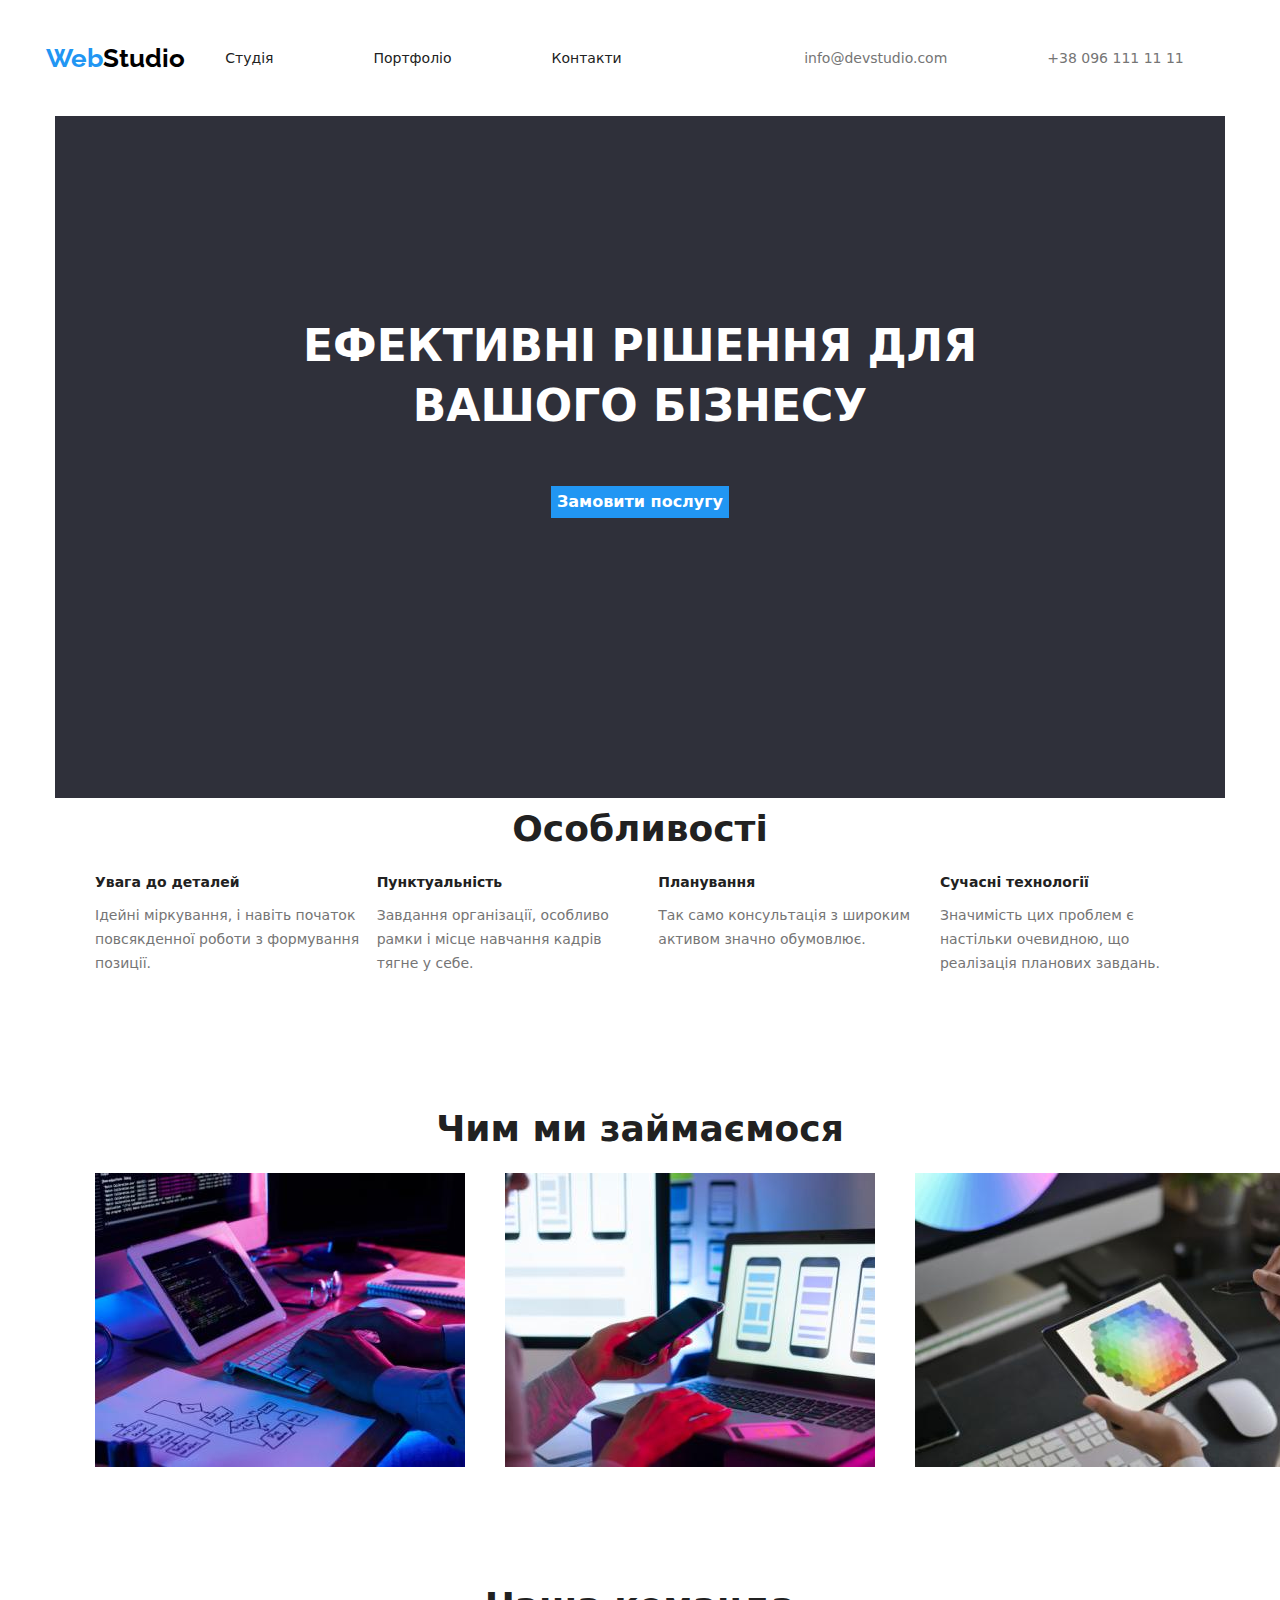
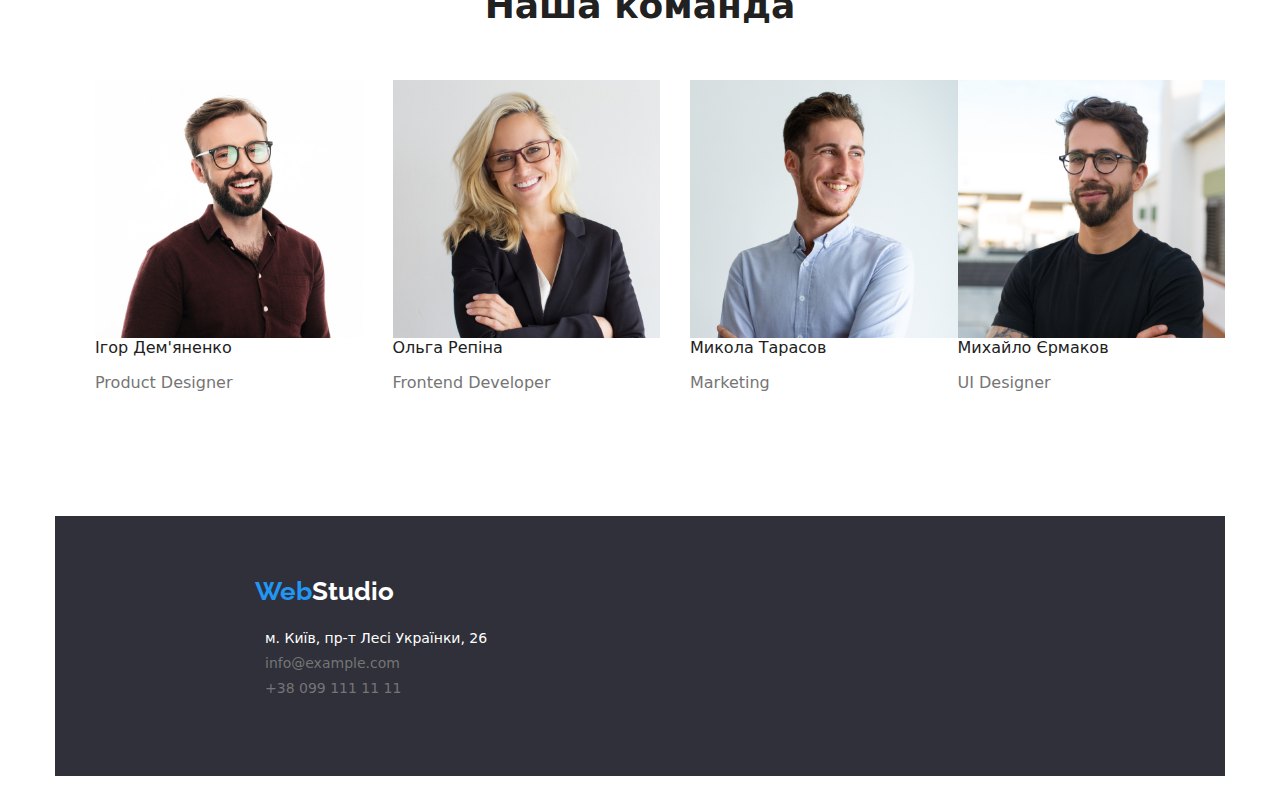
==== index.html @ e429e87c "update" ====
<!DOCTYPE html>
<html lang="en">

<head>
    <meta charset="UTF-8">
    <meta http-equiv="X-UA-Compatible" content="IE=edge">
    <meta name="viewport" content="width=device-width, initial-scale=1.0">
    <title>Web Studio</title>
    <link rel="preconnect" href="https://fonts.googleapis.com">
    <link rel="preconnect" href="https://fonts.gstatic.com" crossorigin>
    <link
        href="https://fonts.googleapis.com/css2?family=Montserrat:wght@400;700&family=Raleway:wght@700&family=Roboto:wght@400;500;700;900&display=swap"
        rel="stylesheet">
    <link rel="stylesheet" href="css/styles.css">
    <link rel="stylesheet" href="https://cdn.jsdelivr.net/npm/modern-normalize@1.1.0/modern-normalize.min.css">

</head>

<body>
    <!--Шапка-->

    <header>

        <div class="conteiner-menu">

        <nav class="conteiner-menu">
            <a href="./index.html" class="logo conteiner-menu"><span>Web</span>Studio</a>
            <ul class="conteiner-menu">
                <li class="conteiner-menu-list">
                    <a href="./index.html" class="nav">Студія</a>
                </li>
                <li class="conteiner-menu-list">
                    <a href="./portfolio.html" class="nav">Портфоліо</a>
                </li>
                <li class="conteiner-menu-list">
                    <a href="" class="nav">Контакти</a>
                </li>
            </ul>
        </nav>

        <ul class="conteiner-menu">
            <li class="contacts conteiner-menu-list">
                <a href="mailto:info@devstudio.com" class="nav-contact">info@devstudio.com</a>
            </li>
            <li class="contacts conteiner-menu-list">
                <a href="tel:+380961111111" class="nav-contact">+38 096 111 11 11</a>
            </li>
        </ul>
        </div>
    </header>


    <main>

        <!--Банер--> <div class="conteiner">
        <section class="baner style">
            <h1 class="baner-title">ЕФЕКТИВНІ РІШЕННЯ ДЛЯ ВАШОГО БІЗНЕСУ</h1>
            <button type="button" class="button-baner">Замовити послугу</button>


        </section>
        </div>



        <!--Особливості--> 
        
            <section class="section">
                
                <h2 class="main-title">Особливості</h2>
                <div class="conteiner">
                <ul class="features">
                    <li class="item">
                        <h3 class="title-features">Увага до деталей</h3>
                        <p class="text-features">Ідейні міркування, і навіть початок повсякденної роботи з формування позиції.</p>
                    </li>
            
                    <li class="item">
                        <h3 class="title-features">Пунктуальність</h3>
                        <p class="text-features">Завдання організації, особливо рамки і місце навчання кадрів тягне у себе.</p>
                    </li>
                    <li class="item">
                        <h3 class="title-features">Планування</h3>
                        <p class="text-features">Так само консультація з широким активом значно обумовлює.</p>
                    </li>
                    <li class="item">
                        <h3 class="title-features">Сучасні технології</h3>
                        <p class="text-features">Значимість цих проблем є настільки очевидною, що реалізація планових завдань.</p>
                    </li>
                </ul>
                </div>
            </section>
           

        <!--Чим ми займаэмося--> 
        
            <section class="section">
                <div class="conteiner">
                <h2 class="main-title">Чим ми займаємося</h2>
                <div class="work-flex-conteiner">
                    <ul class="flex-conteiner">
                        <li class="conteiner-elements">
                            <img src="./images/img1.jpg" alt="photo first" width="370">
                        </li>
                    </ul>
                    
                    <ul>
                        <li class="conteiner-elements">
                            <img src="./images/img2.jpg" alt="photo second" width="370">
                        </li>
                    </ul>
                    
                    <ul>
                        <li class="conteiner-elements">
                            <img src="./images/img3.jpg" alt="photo third" width="370">
                        </li>
                    </ul>
                </div>
                </div>
            </section>
        
       

        <!--Наша команда-->
        <section class="section">
            <div class="conteiner">
                <h2 class="main-title">Наша команда</h2>
                <div class="team-text-conteiner">
                    <ul class="team-list-conteiner">
                    
                        <li class="list-elements">
                            <img src="./images/Ihor.jpg" alt="photo ihor" width="270">
                            <h3 class="team-title">Iгор Дем'яненко</h3>
                            <p class="team-text">Product Designer</p>
                        </li>
                    
                        <li class="list-elements">
                            <img src="./images/Olga.jpg" alt="photo olga" width="270">
                            <h3 class="team-title">Ольга Репіна</h3>
                            <p class="team-text">Frontend Developer</p>
                        </li>
                    
                        <li>
                            <img src="./images/nikolaj.jpg" alt="photo nikolaj" width="270">
                            <h3 class="team-title">Микола Тарасов</h3>
                            <p class="team-text">Marketing</p>
                        </li>
                    
                        <li class="list-elements">
                            <img src="./images/Mykhailo.jpg" alt="photo Mykhailo" width="270">
                            <h3 class="team-title">Михайло Єрмаков</h3>
                            <p class="team-text">UI Designer</p>
                        </li>
                    </ul>
                </div>
                
            </div>
            
        </section>

    </main>


   <div class="conteiner">
       <footer class="footer-color">
           <div class="footer-content">
               <a href="" class="logo-footer"><span>Web</span>Studio</a>
                <address class="address-text">
                    <ul class="footer-list">
                    <li class="list-text">
                        <a href="" class="footer-text">м. Київ, пр-т Лесі Українки, 26</a>
                    </li>

                    <li class="list-text-mail">
                        <a href="mailto:info@example.com" class="nav-contact">info@example.com</a>
                    </li>

                    <li class="list-text-last">
                        <a href="tel:+380991111111" class="nav-contact">+38 099 111 11 11</a>
                    </li>
                </ul>

            </address>

        </div>



    </footer>

</div>


</body>

</html>
---- css/styles.css ----
/* Основний текст #212121 */
/* Другорядний #757575 */
/* Білий #FFFFFF */
/* Акцент #2196F3 */
/* Другорядний колір #FFFFFF 60 % */
/* Logo #000000 */


html {
    box-sizing: border-box;
}


*, *::before, *::after {
    box-sizing: inherit;
}


:root {
    --main-color: #212121;
    --secondary-color: #757575;
    --fon-second: #FFFFFF;
    --accent: #2196F3;
    --logo-color: #000000;
   


}


.conteiner {
    margin-left: auto;
    margin-right: auto;
    padding-left: 15px;
    padding-right: 15px;
    width: 1200px;
}

h1, h2, h3, h4 {
    margin: 0;
}

li {
    margin: 0;
    pading: 0;
}

img {
    display: flex;
    max-width: 100%;
    height: auto;
 
}

.section {
    padding-bottom: 94px;
}

/* body */

body {
    color: var(--main-color);
    font-size: 14px;
    font-family: Roboto, sans-serif;
    font-weight: 400;
}

h1 {
    color: var(--fon-second);
    font-size: 44px;
    font-weight: 900;
    line-height: 1.36;
    text-align:center
}

.main-title {
    font-weight: 700;
    font-size: 36px;
    line-height: 1.7;
    text-align: center;
}

 

ul {
    list-style: none;
}
 button {
     cursor: pointer;
 }



/* LOGO */

.logo {
    color: var(--logo-color);
    font-family: Raleway;
    font-weight: 700;
    font-size: 26px;
    line-height: 1.2;
    text-decoration-line: none;
    margin-right: 50px;

}

span {
    color: var(--accent);
}

/* Nav */
 



.conteiner-menu {
    display: flex;
    margin: auto;
    align-items: center;

    
  

}



.conteiner-menu-list {
    margin: 50px;
    margin-left: auto;

}


.nav-contact {
    color: var(--secondary-color);
     text-decoration-line: none;   
}

.conteiner-menu .conteiner-menu-list+ .conteiner-menu-list {
    margin-left:  50px;
}

.contacts {
    font-weight: 500;

}



.nav-contact:hover,
.nav-contact:focus {
    color: var(--accent);
}


.nav:hover,
.nav:focus {
    color: var(--accent);

}


.contact {
    color: #757575;
}

.nav {
      color: var(--main-color);
      font-size: 14px;
      font-weight: 500;
      line-height: 1.17;
      text-decoration-line: none;
  }

  

/* Банер */

.baner-title {
    box-sizing: inline-box;
    width: 696px;
    text-align: center;
    margin: auto;
 


}

.conteiner .baner style {
    display: inline-block;

}


   
    .baner {
       background-color: #2F303A;
       max-width: auto;
       padding-top: 200px;
       padding-bottom: 280px;
         
   }
     
    .baner-title {
        text-align: center;
        margin-bottom: 50px;
     }   
    
   
        
        
   
   .button {
    margin-bottom: 40px;
    padding-top: 40px;

   }


    .button-baner {
        margin-bottom: 50px;
        color: var(--fon-second);
        background-color: var(--accent);
        font-size: 16px;
        font-weight: 700;
        line-height: 1.9;
    
        border: 0px;
        text-align: center;
    
    }
   
    .button-baner {
        align-self: center;
        
        margin: auto;
        display: block;
          
    }



  .conteiner-work {
    display: flex;
  }
   
.work .flex-conteiner {
    display: flex;

}


    


/* Features */


.features {
    display: flex;
    flex-wrap: wrap;
    justify-content: space-between;
    margin-right: 15px;
    
}

.feautures. item {
    display: inline;

}
   .title-features {
    font-size: 14px;
    font-weight: 700;
    line-height: 1.2;   
}
.text-features {
    width: 270px;
}


   .text-features {
    color: var(--secondary-color);
    font-size: 14px;
    line-height: 1.7;
}



.work-flex-conteiner {
    display: flex;
    width: 1200px;


}




.conteiner-elements {
    width: 370px;
    justify-content: space-between
}


/* Team */

.team-list-conteiner {
    display: flex;
    padding-top: 30px;
}
.list-elements {
    margin-right: 30px;
}

.list-elements:nth-child(4n) {
    margin-right: 0;

}
.team-text-conteiner {
    width: 1170px;
}


.team-title {
    font-size: 16px;
    font-weight: 500;
    line-height: 1.19;
}

.team-text {
color: var(--secondary-color);  
font-size: 16px;
line-height: 1.19;

}

.team {
    background-color: #F5F4FA;
    padding-top: 40px;
    padding-bottom: 94px;
}

/* footer */

.footer-content {
    margin-left: 200px;
    padding-top: 60px;
    
}
.footer-list {
    padding-bottom: 20px;
    margin-left: -30px;
}

 
.list-text {
    padding-top: 9px;


}

.list-text-mail {
     padding-bottom: 9px;
     padding-top: 9px;
}
.list-text-last {
    padding-bottom: 60px;
}

.address-text {
    font-style: normal;
    color: #FFFFFF;

}

.footer-color {
    background-color: #2F303A;


}

.footer-text{
    color: var(--fon-second);
    text-decoration-line: none;

    
}
.footer-text:hover,
.footer-text:focus {
    color: var(--accent);
}
 
 .logo-footer {
    color: #FFFFFF;
    font-family: Raleway;
    font-weight: 700;
     font-size: 26px;
    line-height: 1.2;
    text-decoration-line: none;
 }





 


/* PORTFOLIO */

.project {
    color: var(--main-color);
    font-size: 18px;
    font-weight: 700;
    line-height: 2;
}

.progect-text {
    color: var(--secondary-color);
    font-size: 16px;
    line-height: 1.88;
}

/* Filter */

.flex-conteiner {
    display: inline-flex;
    width: 1200px;
    justify-content: center;

}

.flex-elemet {
    margin-right: 8px;
}


.button-filter {
    font-size: 16px;
    font-weight: 500;
    line-height: 1.6;
    background-color: #F5F4FA;
    border: 0px;

}
.nav-portfolio {
    color: var(--accent);
}

.button-filter:hover,
.button-filter:focus {
    background-color: var(--accent);
    color: var(--fon-second);



}

.conteiner-flex {
    display: flex;
    flex-wrap: wrap;
    justify-content: space-between;
    padding-bottom: 94px;
    padding-top: 56px;
}
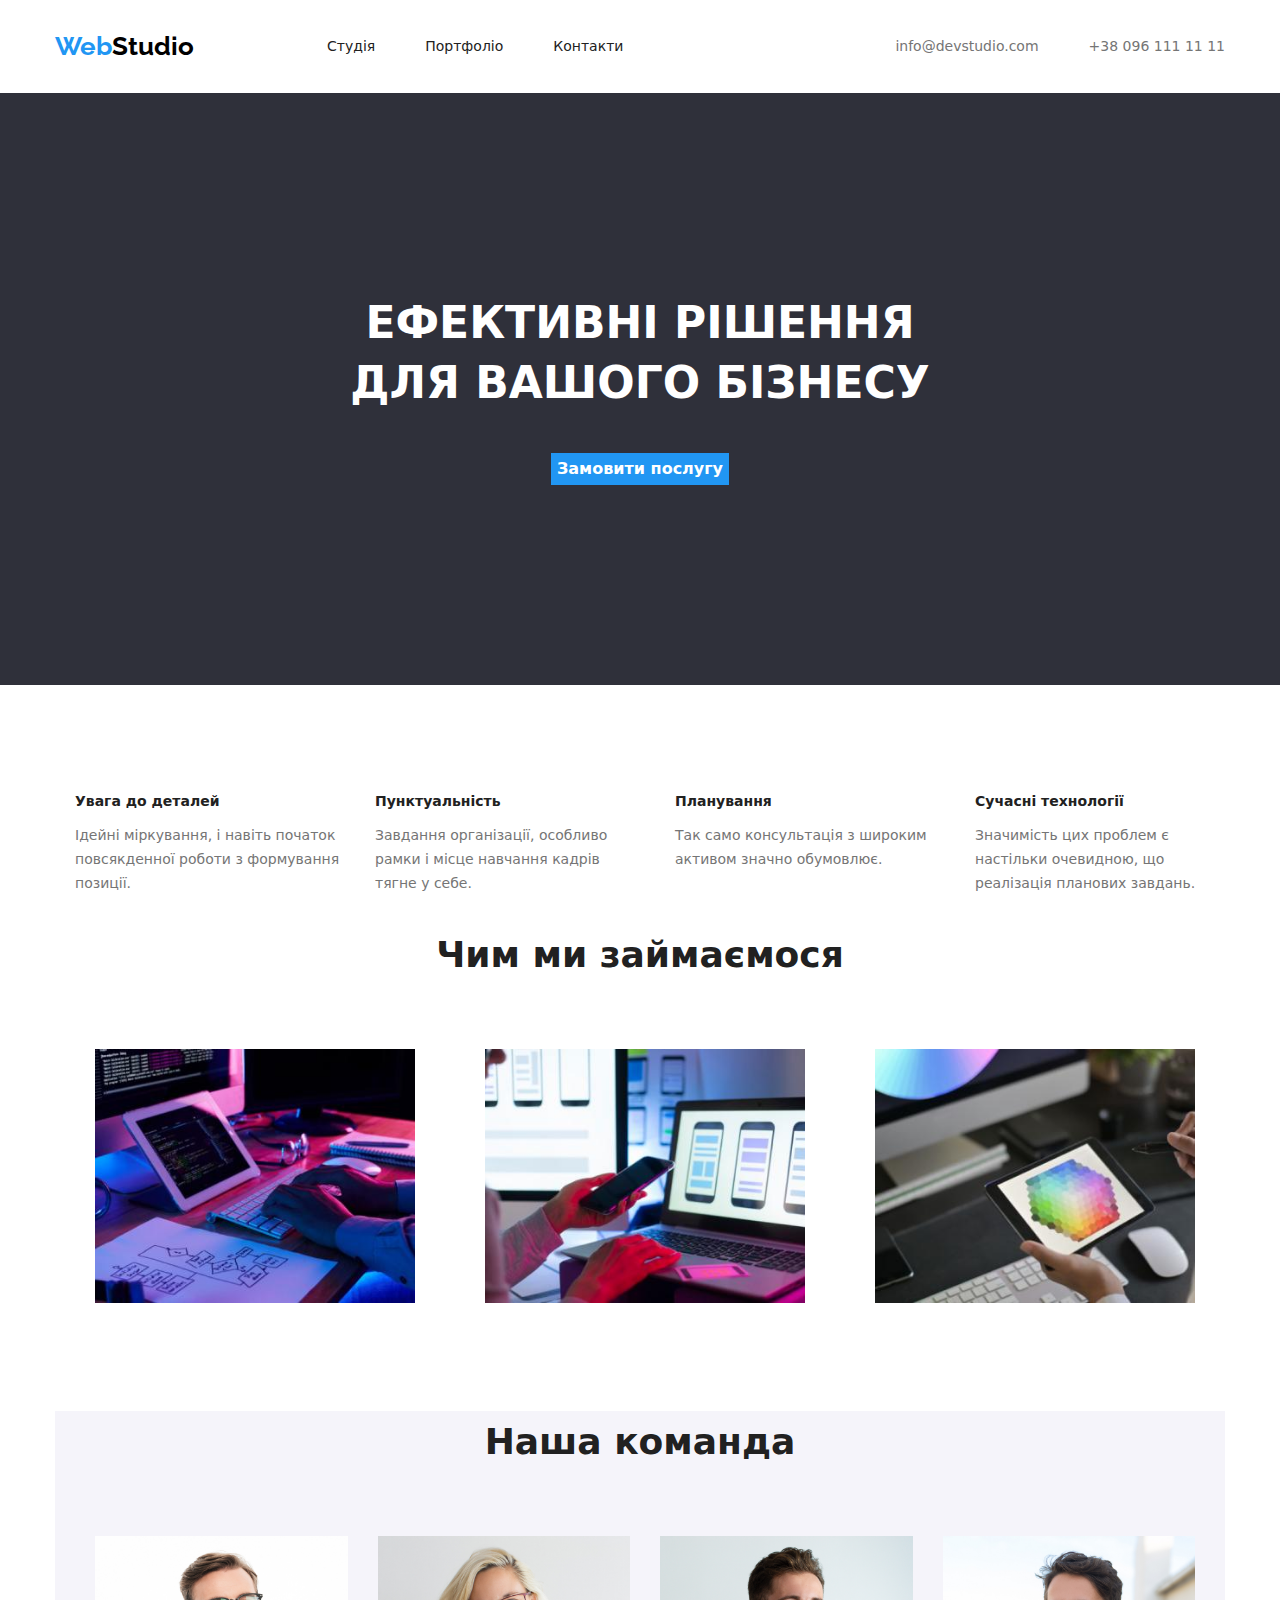
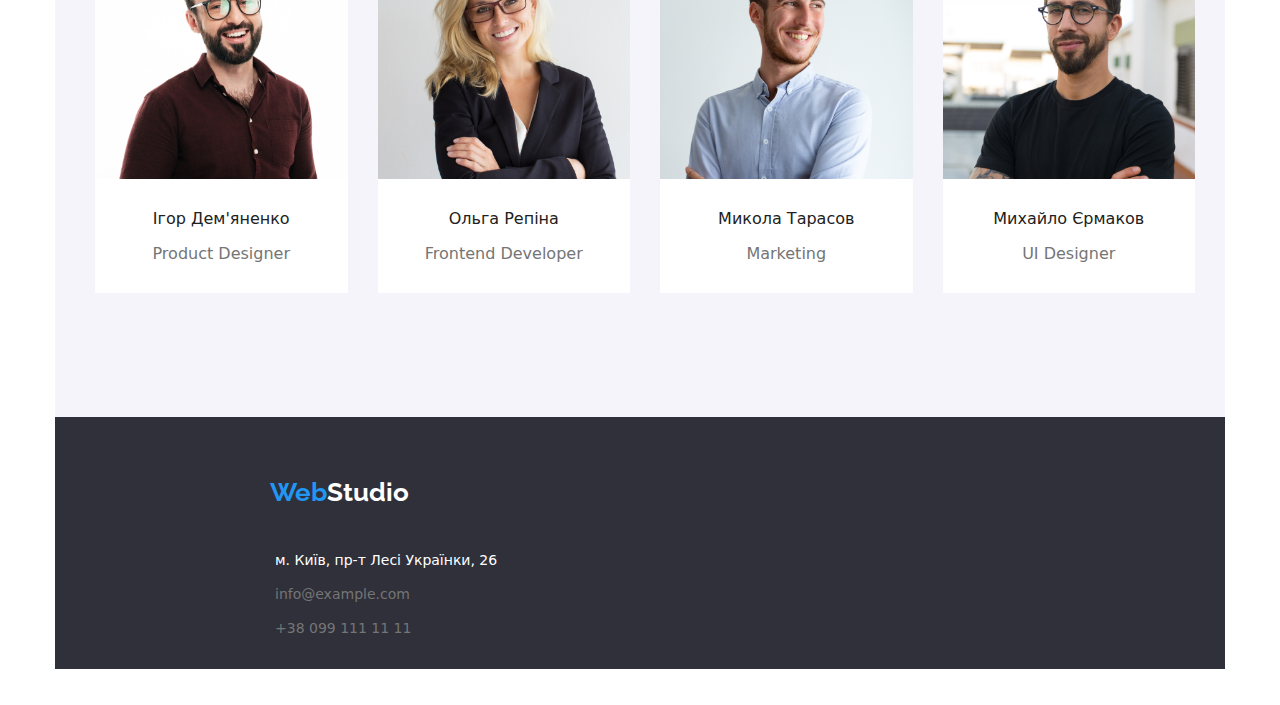
==== commit fb959355: "update" ====
--- a/index.html
+++ b/index.html
@@ -18,178 +18,183 @@
 
 <body>
     <!--Шапка-->
-
-    <header>
-
-        <div class="conteiner-menu">
-
-        <nav class="conteiner-menu">
-            <a href="./index.html" class="logo conteiner-menu"><span>Web</span>Studio</a>
-            <ul class="conteiner-menu">
-                <li class="conteiner-menu-list">
-                    <a href="./index.html" class="nav">Студія</a>
-                </li>
-                <li class="conteiner-menu-list">
-                    <a href="./portfolio.html" class="nav">Портфоліо</a>
-                </li>
-                <li class="conteiner-menu-list">
-                    <a href="" class="nav">Контакти</a>
-                </li>
-            </ul>
-        </nav>
-
-        <ul class="conteiner-menu">
-            <li class="contacts conteiner-menu-list">
-                <a href="mailto:info@devstudio.com" class="nav-contact">info@devstudio.com</a>
-            </li>
-            <li class="contacts conteiner-menu-list">
-                <a href="tel:+380961111111" class="nav-contact">+38 096 111 11 11</a>
-            </li>
-        </ul>
-        </div>
-    </header>
-
-
-    <main>
-
-        <!--Банер--> <div class="conteiner">
-        <section class="baner style">
-            <h1 class="baner-title">ЕФЕКТИВНІ РІШЕННЯ ДЛЯ ВАШОГО БІЗНЕСУ</h1>
-            <button type="button" class="button-baner">Замовити послугу</button>
-
-
-        </section>
-        </div>
-
-
-
-        <!--Особливості--> 
-        
-            <section class="section">
-                
-                <h2 class="main-title">Особливості</h2>
-                <div class="conteiner">
-                <ul class="features">
-                    <li class="item">
-                        <h3 class="title-features">Увага до деталей</h3>
-                        <p class="text-features">Ідейні міркування, і навіть початок повсякденної роботи з формування позиції.</p>
-                    </li>
+    
+    
+        <header>
+            <div class="conteiner main-nav">
+                <nav class="header-nav">
+                    <a href="./index.html" class="logo"><span>Web</span>Studio</a>
+                    <ul class="site-nav list">
+                        <li class="test-list">
+                            <a href="./index.html" class="nav">Студія</a>
+                        </li>
+                        <li class="test-list">
+                            <a href="./portfolio.html" class="nav">Портфоліо</a>
+                        </li>
+                        <li class="test-list">
+                            <a href="" class="nav">Контакти</a>
+                        </li>
+                    </ul>
+                </nav>
             
-                    <li class="item">
-                        <h3 class="title-features">Пунктуальність</h3>
-                        <p class="text-features">Завдання організації, особливо рамки і місце навчання кадрів тягне у себе.</p>
-                    </li>
-                    <li class="item">
-                        <h3 class="title-features">Планування</h3>
-                        <p class="text-features">Так само консультація з широким активом значно обумовлює.</p>
-                    </li>
-                    <li class="item">
-                        <h3 class="title-features">Сучасні технології</h3>
-                        <p class="text-features">Значимість цих проблем є настільки очевидною, що реалізація планових завдань.</p>
+                
+                
+             
+                <ul class="auth-nav list">
+                    <li class="contacts">
+                        <a href="mailto:info@devstudio.com" class="nav-contact">info@devstudio.com</a>
+                    </li>
+                    <li class="contacts">
+                        <a href="tel:+380961111111" class="nav-contact">+38 096 111 11 11</a>
                     </li>
                 </ul>
-                </div>
-            </section>
-           
-
-        <!--Чим ми займаэмося--> 
-        
-            <section class="section">
-                <div class="conteiner">
-                <h2 class="main-title">Чим ми займаємося</h2>
-                <div class="work-flex-conteiner">
-                    <ul class="flex-conteiner">
-                        <li class="conteiner-elements">
-                            <img src="./images/img1.jpg" alt="photo first" width="370">
-                        </li>
-                    </ul>
-                    
-                    <ul>
-                        <li class="conteiner-elements">
-                            <img src="./images/img2.jpg" alt="photo second" width="370">
-                        </li>
-                    </ul>
-                    
-                    <ul>
-                        <li class="conteiner-elements">
-                            <img src="./images/img3.jpg" alt="photo third" width="370">
-                        </li>
-                    </ul>
-                </div>
-                </div>
-            </section>
-        
-       
-
-        <!--Наша команда-->
-        <section class="section">
-            <div class="conteiner">
-                <h2 class="main-title">Наша команда</h2>
-                <div class="team-text-conteiner">
-                    <ul class="team-list-conteiner">
-                    
-                        <li class="list-elements">
-                            <img src="./images/Ihor.jpg" alt="photo ihor" width="270">
-                            <h3 class="team-title">Iгор Дем'яненко</h3>
-                            <p class="team-text">Product Designer</p>
-                        </li>
-                    
-                        <li class="list-elements">
-                            <img src="./images/Olga.jpg" alt="photo olga" width="270">
-                            <h3 class="team-title">Ольга Репіна</h3>
-                            <p class="team-text">Frontend Developer</p>
-                        </li>
-                    
-                        <li>
-                            <img src="./images/nikolaj.jpg" alt="photo nikolaj" width="270">
-                            <h3 class="team-title">Микола Тарасов</h3>
-                            <p class="team-text">Marketing</p>
-                        </li>
-                    
-                        <li class="list-elements">
-                            <img src="./images/Mykhailo.jpg" alt="photo Mykhailo" width="270">
-                            <h3 class="team-title">Михайло Єрмаков</h3>
-                            <p class="team-text">UI Designer</p>
-                        </li>
-                    </ul>
-                </div>
-                
             </div>
             
-        </section>
+        </header>
+  
+
+
+    <main>
+
+        <!--Банер-->
+        
+            <section class="baner">
+                <div class="conteiner hero-title">
+                    <h1 class="hero">ЕФЕКТИВНІ РІШЕННЯ ДЛЯ ВАШОГО БІЗНЕСУ </h1>
+                    <button type="button" class="button button-baner">Замовити послугу</button>
+                </div>
+                
+            </section>
+        
+
+
+
+        <!--Особливості-->
+        <div class="conteiner futures">
+            <section class="feautures">
+                
+                    <h2 class="main-title-up">Особливості</h2>
+                    <div class="future-title">
+                        <ul class="futures-list">
+                            <li class="future-element">
+                                <h3 class="title-features">Увага до деталей</h3>
+                                <p class="text-features">Ідейні міркування, і навіть початок повсякденної роботи з формування позиції.</p>
+                            </li>
+                        
+                            <li class="future-element">
+                                <h3 class="title-features">Пунктуальність</h3>
+                                <p class="text-features">Завдання організації, особливо рамки і місце навчання кадрів тягне у себе.</p>
+                            </li>
+                            <li class="future-element">
+                                <h3 class="title-features">Планування</h3>
+                                <p class="text-features">Так само консультація з широким активом значно обумовлює.</p>
+                            </li>
+                            <li class="future-element">
+                                <h3 class="title-features">Сучасні технології</h3>
+                                <p class="text-features">Значимість цих проблем є настільки очевидною, що реалізація планових завдань.</p>
+                            </li>
+                        </ul>
+                    </div>
+               
+                
+            </section>
+        </div>
+
+        <!--Чим ми займаэмося-->
+        <div class="conteiner">
+            <section class="section">
+                <h2 class="main-title">Чим ми займаємося</h2>
+                <div class="work-list">
+                    <ul class="list-works">
+                        <li class="content">
+                            <img src="./images/img1.jpg" alt="photo first" width="370">
+                        </li>
+                    </ul>
+                    
+                    <ul class="list-works">
+                        <li class="content">
+                            <img src="./images/img2.jpg" alt="photo second" width="370">
+                        </li>
+                    </ul>
+                    
+                    <ul class="list-works">
+                        <li class="content">
+                            <img src="./images/img3.jpg" alt="photo third" width="370">
+                        </li>
+                    </ul>
+                </div>
+            </section>
+        </div>
+
+        <!--Наша команда-->
+        <div class="conteiner">
+            <section class="team">
+                <h2 class="main-title">Наша команда</h2>
+                <div class="team-group">
+                    <ul class="team-list">
+                    
+                        <li class="team-element">
+                            <img src="./images/Ihor.jpg" alt="photo ihor" width="270">
+                            <div class="stiker">
+                                <h3 class="team-title">Iгор Дем'яненко</h3>
+                                <p class="team-text">Product Designer</p>
+                            </div>
+                        </li>
+                    
+                        <li class="team-element">
+                            <img src="./images/Olga.jpg" alt="photo olga" width="270">
+                            <div class="stiker">
+                                <h3 class="team-title">Ольга Репіна</h3>
+                                <p class="team-text">Frontend Developer</p>
+                            </div>
+                        </li>
+                    
+                        <li class="team-element">
+                            <img src="./images/nikolaj.jpg" alt="photo nikolaj" width="270">
+                            <div class="stiker">
+                                <h3 class="team-title">Микола Тарасов</h3>
+                                <p class="team-text">Marketing</p>
+                            </div>
+                        </li>
+                    
+                        <li class="team-element">
+                            <img src="./images/Mykhailo.jpg" alt="photo Mykhailo" width="270">
+                            <div class="stiker">
+                                <h3 class="team-title">Михайло Єрмаков</h3>
+                                <p class="team-text">UI Designer</p>
+                            </div>
+                        </li>
+                    </ul>
+                </div>
+            </section>
+        </div>
 
     </main>
 
 
-   <div class="conteiner">
-       <footer class="footer-color">
-           <div class="footer-content">
-               <a href="" class="logo-footer"><span>Web</span>Studio</a>
-                <address class="address-text">
-                    <ul class="footer-list">
-                    <li class="list-text">
+    <div class="conteiner">
+        <footer class="footer-color">
+            <a href="" class="logo-footer style"><span>Web</span>Studio</a>
+            <address class="address-text">
+                <ul class="footer-top">
+                    <li class="top-li">
                         <a href="" class="footer-text">м. Київ, пр-т Лесі Українки, 26</a>
                     </li>
-
-                    <li class="list-text-mail">
+        
+                    <li class="top-li">
                         <a href="mailto:info@example.com" class="nav-contact">info@example.com</a>
                     </li>
-
-                    <li class="list-text-last">
-                        <a href="tel:+380991111111" class="nav-contact">+38 099 111 11 11</a>
-                    </li>
+        
+                    <li class="top-li">
+                        <a href="tel:+380991111111" class="nav-contact top">+38 099 111 11 11</a>
+                    </li>
+        
                 </ul>
-
+        
             </address>
-
-        </div>
-
-
-
-    </footer>
-
-</div>
-
+        </footer>
+
+    </div>
 
 </body>
 
--- a/css/styles.css
+++ b/css/styles.css
@@ -5,14 +5,35 @@
 /* Другорядний колір #FFFFFF 60 % */
 /* Logo #000000 */
 
-
 html {
     box-sizing: border-box;
 }
 
-
 *, *::before, *::after {
     box-sizing: inherit;
+}
+
+h1, h2, h3 {
+    margin: 0;
+}
+li {
+    margin: 0;
+    padding: 0;
+}
+
+img {
+    display: flex;
+    max-width: 100%;
+    height: auto;
+}
+
+.conteiner {
+    width: 1200px;
+    margin-right: auto;
+    margin-left: auto;
+    padding-left: 15px;
+    padding-right: 15px;
+
 }
 
 
@@ -28,35 +49,11 @@
 }
 
 
-.conteiner {
-    margin-left: auto;
-    margin-right: auto;
-    padding-left: 15px;
-    padding-right: 15px;
-    width: 1200px;
-}
-
-h1, h2, h3, h4 {
-    margin: 0;
-}
-
-li {
-    margin: 0;
-    pading: 0;
-}
-
-img {
-    display: flex;
-    max-width: 100%;
-    height: auto;
- 
-}
-
-.section {
-    padding-bottom: 94px;
-}
+
 
 /* body */
+
+
 
 body {
     color: var(--main-color);
@@ -100,7 +97,6 @@
     font-size: 26px;
     line-height: 1.2;
     text-decoration-line: none;
-    margin-right: 50px;
 
 }
 
@@ -109,37 +105,48 @@
 }
 
 /* Nav */
- 
-
-
-
-.conteiner-menu {
-    display: flex;
-    margin: auto;
+
+.main-nav {
+    display: flex;
+    justify-content: space-between;
+    margin-bottom: 25px;
+    margin-top: 24px;
+    text-align: center;
+}
+
+.header-nav {
+    display: flex;
     align-items: center;
-
-    
-  
-
-}
-
-
-
-.conteiner-menu-list {
-    margin: 50px;
-    margin-left: auto;
-
-}
-
+    
+}
+
+.site-nav {
+    display: flex;
+}
+
+.auth-nav {
+    display: flex;
+}
+.test-list {
+    padding-right: 50px;
+}
 
 .nav-contact {
     color: var(--secondary-color);
      text-decoration-line: none;   
 }
-
-.conteiner-menu .conteiner-menu-list+ .conteiner-menu-list {
-    margin-left:  50px;
-}
+.contacts {
+    margin-right: 50px;
+}
+.contacts:last-child {
+    margin-right: 0;
+
+}
+.logo {
+    padding-right: 93px;
+}
+
+
 
 .contacts {
     font-weight: 500;
@@ -175,51 +182,32 @@
 
   
 
-/* Банер */
-
-.baner-title {
-    box-sizing: inline-box;
-    width: 696px;
-    text-align: center;
-    margin: auto;
+
  
-
-
-}
-
-.conteiner .baner style {
-    display: inline-block;
-
-}
-
-
-   
-    .baner {
+  /* Банер */
+
+.hero-title {
+    max-width: 696px;
+}
+.hero {
+    
+    padding-bottom: 40px;
+}
+
+.baner {
+    padding-top: 200px;
+    padding-bottom: 200px;
+}
+  
+ .button-baner {
+    padding: 10px, 32px;
+ }
+  
+  .baner {
        background-color: #2F303A;
-       max-width: auto;
-       padding-top: 200px;
-       padding-bottom: 280px;
-         
    }
-     
-    .baner-title {
-        text-align: center;
-        margin-bottom: 50px;
-     }   
-    
-   
-        
-        
-   
-   .button {
-    margin-bottom: 40px;
-    padding-top: 40px;
-
-   }
-
 
     .button-baner {
-        margin-bottom: 50px;
         color: var(--fon-second);
         background-color: var(--accent);
         font-size: 16px;
@@ -228,55 +216,59 @@
     
         border: 0px;
         text-align: center;
-    
-    }
-   
-    .button-baner {
-        align-self: center;
-        
-        margin: auto;
-        display: block;
-          
-    }
-
-
-
-  .conteiner-work {
-    display: flex;
-  }
-   
-.work .flex-conteiner {
-    display: flex;
-
-}
+        }
+      
+      
+   .button-baner {
+       margin: auto;
+       display: block;
+   }  
 
 
     
 
 
 /* Features */
-
-
-.features {
-    display: flex;
-    flex-wrap: wrap;
-    justify-content: space-between;
-    margin-right: 15px;
-    
-}
-
-.feautures. item {
-    display: inline;
-
-}
+.future-title {
+    display: flex;
+    justify-content: center;
+}
+.futures-list {
+    display: flex;
+    padding-top: 94px;   
+     
+}
+
+.future-element {
+    margin-right: 30px;
+    width: 270px;
+    align-items: center;
+}
+.future-element:last-child {
+    margin-right: 0;
+}
+
+.main-title-up {
+    
+    position: absolute;
+    width: 1px;
+    height: 1px;
+    margin: -1px;
+    border: 0;
+    padding: 0;
+    white-space: nowrap;
+    clip-path: inset(100%);
+    clip: rect(0 0 0 0);
+    overflow: hidden;
+      
+}
+
+
    .title-features {
     font-size: 14px;
     font-weight: 700;
     line-height: 1.2;   
 }
-.text-features {
-    width: 270px;
-}
 
 
    .text-features {
@@ -286,48 +278,67 @@
 }
 
 
-
-.work-flex-conteiner {
-    display: flex;
-    width: 1200px;
-
-
-}
-
-
-
-
-.conteiner-elements {
-    width: 370px;
-    justify-content: space-between
-}
+.work-list {
+    display: flex;
+  
+}
+
+.list-works {
+    display: flex;
+}
+.content {
+    display: flex;
+    align-items: center;
+
+    margin-right: 30px;
+   
+    padding-bottom: 94px;
+}
+
 
 
 /* Team */
 
-.team-list-conteiner {
-    display: flex;
+.team-group {
+    display: flex;
+    padding-bottom: 94px;
+}
+
+.team-list {
+    display: flex;
+}
+.team-element {
+    margin-right: 30px;
+    text-align: center;
+    
+}
+.team-title {
     padding-top: 30px;
-}
-.list-elements {
-    margin-right: 30px;
-}
-
-.list-elements:nth-child(4n) {
-    margin-right: 0;
-
-}
-.team-text-conteiner {
-    width: 1170px;
-}
-
-
-.team-title {
+    
+
+}
+.main-title{
+    padding-bottom: 50px;
+}
+
+
+.stiker {
+    background-color: #FFFFFF;
+
+}
+.team-text {
+    padding-bottom: 30px;
+    padding-top: 0px
+}
+ .team-title {
     font-size: 16px;
     font-weight: 500;
     line-height: 1.19;
 }
-
+.team-element {
+   
+    
+}
 .team-text {
 color: var(--secondary-color);  
 font-size: 16px;
@@ -337,36 +348,9 @@
 
 .team {
     background-color: #F5F4FA;
-    padding-top: 40px;
-    padding-bottom: 94px;
 }
 
 /* footer */
-
-.footer-content {
-    margin-left: 200px;
-    padding-top: 60px;
-    
-}
-.footer-list {
-    padding-bottom: 20px;
-    margin-left: -30px;
-}
-
- 
-.list-text {
-    padding-top: 9px;
-
-
-}
-
-.list-text-mail {
-     padding-bottom: 9px;
-     padding-top: 9px;
-}
-.list-text-last {
-    padding-bottom: 60px;
-}
 
 .address-text {
     font-style: normal;
@@ -376,16 +360,34 @@
 
 .footer-color {
     background-color: #2F303A;
-
-
-}
-
-.footer-text{
+}
+
+.footer-color {
+    height: 252px;
+    padding-top: 60px;
+
+}
+.footer-text {
     color: var(--fon-second);
     text-decoration-line: none;
-
-    
-}
+}
+
+.footer-top {
+    padding-bottom: 60px;
+    padding-top: 20px;
+    margin-left: -20px;
+
+}
+.top-li {
+    margin-left: 200px;
+    width: 231px;
+    padding-top: 9px;
+    padding-bottom: 9px;
+    
+   }
+
+
+
 .footer-text:hover,
 .footer-text:focus {
     color: var(--accent);
@@ -400,8 +402,11 @@
     text-decoration-line: none;
  }
 
-
-
+.style {
+    padding-left: 215px;
+    width: 145px;
+
+}
 
 
  
@@ -423,18 +428,6 @@
 }
 
 /* Filter */
-
-.flex-conteiner {
-    display: inline-flex;
-    width: 1200px;
-    justify-content: center;
-
-}
-
-.flex-elemet {
-    margin-right: 8px;
-}
-
 
 .button-filter {
     font-size: 16px;
@@ -457,24 +450,72 @@
 
 }
 
-.conteiner-flex {
+.conteiner-filter {
     display: flex;
     flex-wrap: wrap;
-    justify-content: space-between;
+    justify-content: center;
+    
+}
+
+.filter-list {
+    display: flex;
+   
+}
+
+.filter-list li {
+    margin-right: 30px;
+}
+
+
+/* Project */
+
+.product {
+    display: flex;
+    padding-top: 56px;
     padding-bottom: 94px;
-    padding-top: 56px;
-}
-
-
-
-
-
-
-
-
-
-
-
+}
+
+.product-list {
+    display: flex;
+    flex-wrap: wrap;
+
+
+    
+    
+    
+}
+.product-name {
+    width: 370px;
+    margin-right: 30px;
+    margin: auto;
+    margin-bottom: 30px;
+
+
+}
+.product-name:nth-child(3n) {
+       margin-right: 0;
+}    
+
+.frame {
+    padding-top: 20px;
+    background-color: #fff;
+    border: 1px solid #EEEEEE;
+    width: 370px;
+    text-align: left;
+    
+}
+.progect {
+    margin-left: 20px;
+    padding-top: 20px;
+    
+
+}
+
+.progect-text {
+    margin-left: 20px;
+   margin-top: 4px;
+   padding-bottom: 20px;
+}
 
  
 
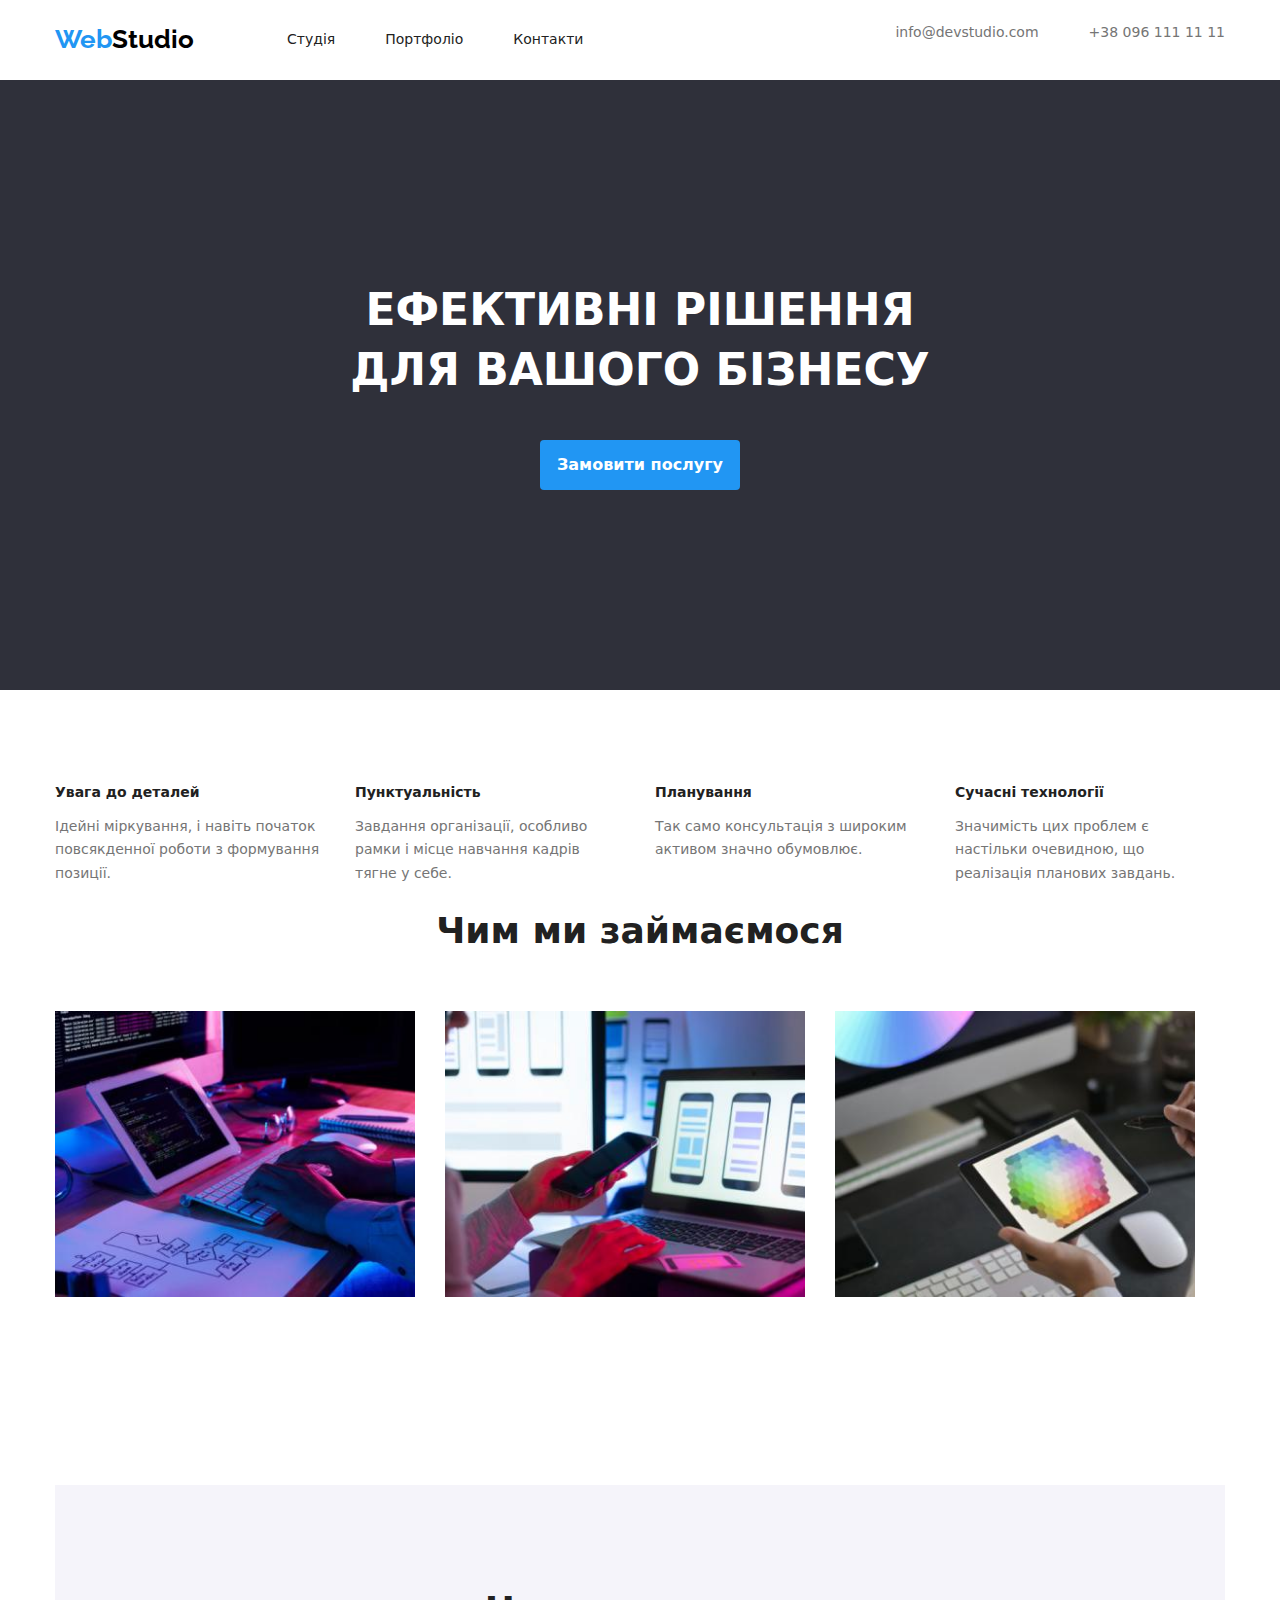
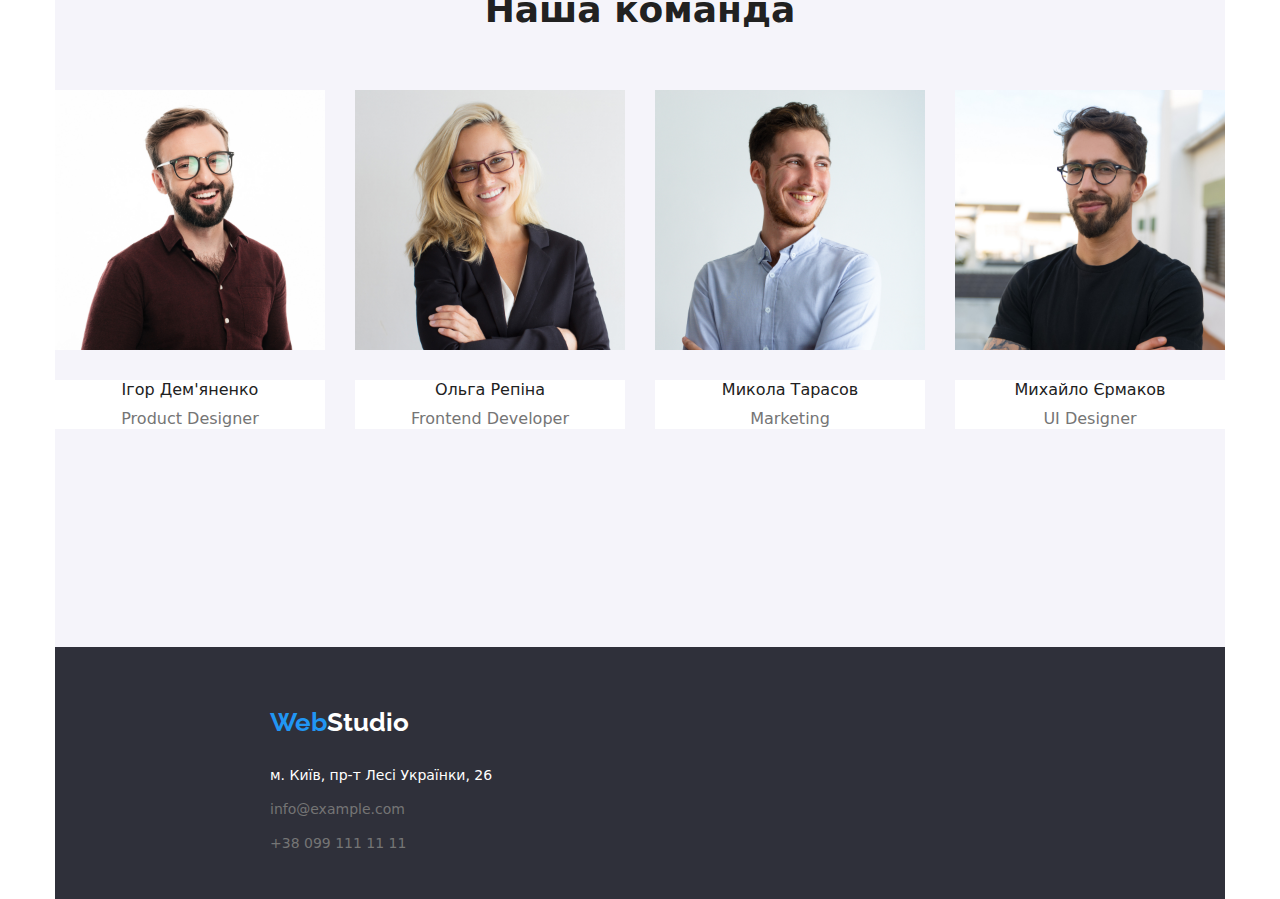
==== commit 32d29427: "update" ====
--- a/index.html
+++ b/index.html
@@ -60,7 +60,7 @@
         
             <section class="baner">
                 <div class="conteiner hero-title">
-                    <h1 class="hero">ЕФЕКТИВНІ РІШЕННЯ ДЛЯ ВАШОГО БІЗНЕСУ </h1>
+                    <h1 class="hero">ЕФЕКТИВНІ РІШЕННЯ ДЛЯ ВАШОГО БІЗНЕСУ</h1>
                     <button type="button" class="button button-baner">Замовити послугу</button>
                 </div>
                 
@@ -70,8 +70,9 @@
 
 
         <!--Особливості-->
-        <div class="conteiner futures">
+        
             <section class="feautures">
+                <div class="conteiner futures"></div>
                 
                     <h2 class="main-title-up">Особливості</h2>
                     <div class="future-title">
@@ -110,13 +111,13 @@
                             <img src="./images/img1.jpg" alt="photo first" width="370">
                         </li>
                     </ul>
-                    
+        
                     <ul class="list-works">
                         <li class="content">
                             <img src="./images/img2.jpg" alt="photo second" width="370">
                         </li>
                     </ul>
-                    
+        
                     <ul class="list-works">
                         <li class="content">
                             <img src="./images/img3.jpg" alt="photo third" width="370">
@@ -180,22 +181,23 @@
                     <li class="top-li">
                         <a href="" class="footer-text">м. Київ, пр-т Лесі Українки, 26</a>
                     </li>
-        
+    
                     <li class="top-li">
                         <a href="mailto:info@example.com" class="nav-contact">info@example.com</a>
                     </li>
-        
+    
                     <li class="top-li">
                         <a href="tel:+380991111111" class="nav-contact top">+38 099 111 11 11</a>
                     </li>
-        
+    
                 </ul>
-        
+    
             </address>
         </footer>
-
+    
     </div>
 
+
 </body>
 
 </html>--- a/css/styles.css
+++ b/css/styles.css
@@ -79,7 +79,9 @@
 
  
 
-ul {
+ul  {
+    margin: 0;
+    padding: 0;
     list-style: none;
 }
  button {
@@ -106,11 +108,16 @@
 
 /* Nav */
 
+
+.header {
+    border-bottom: solid var(--accent);
+}
+
 .main-nav {
     display: flex;
     justify-content: space-between;
-    margin-bottom: 25px;
-    margin-top: 24px;
+    padding-bottom: 25px;
+    padding-top: 24px;
     text-align: center;
 }
 
@@ -128,7 +135,10 @@
     display: flex;
 }
 .test-list {
-    padding-right: 50px;
+    margin-right: 50px;
+}
+.test-list:last-child {
+    margin-right: 0;
 }
 
 .nav-contact {
@@ -143,9 +153,8 @@
 
 }
 .logo {
-    padding-right: 93px;
-}
-
+    margin-right: 93px;
+}
 
 
 .contacts {
@@ -191,16 +200,20 @@
 }
 .hero {
     
-    padding-bottom: 40px;
+    margin-bottom: 40px;
 }
 
 .baner {
     padding-top: 200px;
     padding-bottom: 200px;
+ 
 }
   
  .button-baner {
     padding: 10px, 32px;
+    width: 200px;
+    height: 50px;
+    border-radius: 4px;
  }
   
   .baner {
@@ -235,7 +248,7 @@
 }
 .futures-list {
     display: flex;
-    padding-top: 94px;   
+   
      
 }
 
@@ -243,6 +256,7 @@
     margin-right: 30px;
     width: 270px;
     align-items: center;
+    padding-top: 94px;
 }
 .future-element:last-child {
     margin-right: 0;
@@ -285,7 +299,15 @@
 
 .list-works {
     display: flex;
-}
+    padding: 0;
+    margin-top: 0;
+    margin-bottom: 0;
+}
+.section {
+    padding-bottom: 94px;
+}
+
+
 .content {
     display: flex;
     align-items: center;
@@ -298,6 +320,10 @@
 
 
 /* Team */
+.team {
+     padding-bottom: 94px;
+     padding-top: 94px;
+}
 
 .team-group {
     display: flex;
@@ -306,19 +332,28 @@
 
 .team-list {
     display: flex;
+    padding-left: 0;
+    margin-top: 0;
+    margin-bottom: 0;
+
 }
 .team-element {
     margin-right: 30px;
     text-align: center;
     
 }
+
+.team-element:last-child {
+    margin-right: 0;
+} 
+
 .team-title {
-    padding-top: 30px;
+    margin-top: 30px;
     
 
 }
 .main-title{
-    padding-bottom: 50px;
+    margin-bottom: 50px;
 }
 
 
@@ -327,8 +362,8 @@
 
 }
 .team-text {
-    padding-bottom: 30px;
-    padding-top: 0px
+    margin-bottom: 30px;
+    margin-top: 10px
 }
  .team-title {
     font-size: 16px;
@@ -365,6 +400,7 @@
 .footer-color {
     height: 252px;
     padding-top: 60px;
+    padding-bottom: 60px;
 
 }
 .footer-text {
@@ -372,21 +408,20 @@
     text-decoration-line: none;
 }
 
+
+
+
+.top-li {
+   margin-left: 215px;
+   padding-bottom: 9px;
+   padding-top: 9px;
+    
+   }
+
 .footer-top {
-    padding-bottom: 60px;
+    padding-bottom: 20px;
     padding-top: 20px;
-    margin-left: -20px;
-
-}
-.top-li {
-    margin-left: 200px;
-    width: 231px;
-    padding-top: 9px;
-    padding-bottom: 9px;
-    
-   }
-
-
+}
 
 .footer-text:hover,
 .footer-text:focus {
@@ -403,8 +438,8 @@
  }
 
 .style {
-    padding-left: 215px;
-    width: 145px;
+    margin-left: 215px;
+    padding-bottom: 20px;
 
 }
 
@@ -463,7 +498,7 @@
 }
 
 .filter-list li {
-    margin-right: 30px;
+    margin-right: 8px;
 }
 
 
@@ -487,8 +522,7 @@
 .product-name {
     width: 370px;
     margin-right: 30px;
-    margin: auto;
-    margin-bottom: 30px;
+   
 
 
 }
@@ -505,21 +539,26 @@
     
 }
 .progect {
-    margin-left: 20px;
-    padding-top: 20px;
+    margin-top: 20px;
+    margin-bottom: 4px;
+    
     
 
 }
 
 .progect-text {
-    margin-left: 20px;
-   margin-top: 4px;
+   margin: 0;
    padding-bottom: 20px;
 }
 
- 
-
-
-
-
-
+.button-filter {
+    border-radius: 4px;
+}
+.product-name {
+    margin-bottom: 30px;
+}
+.product-name:nth-last-child(-n+3) {
+          margin-bottom: 0;
+}
+
+
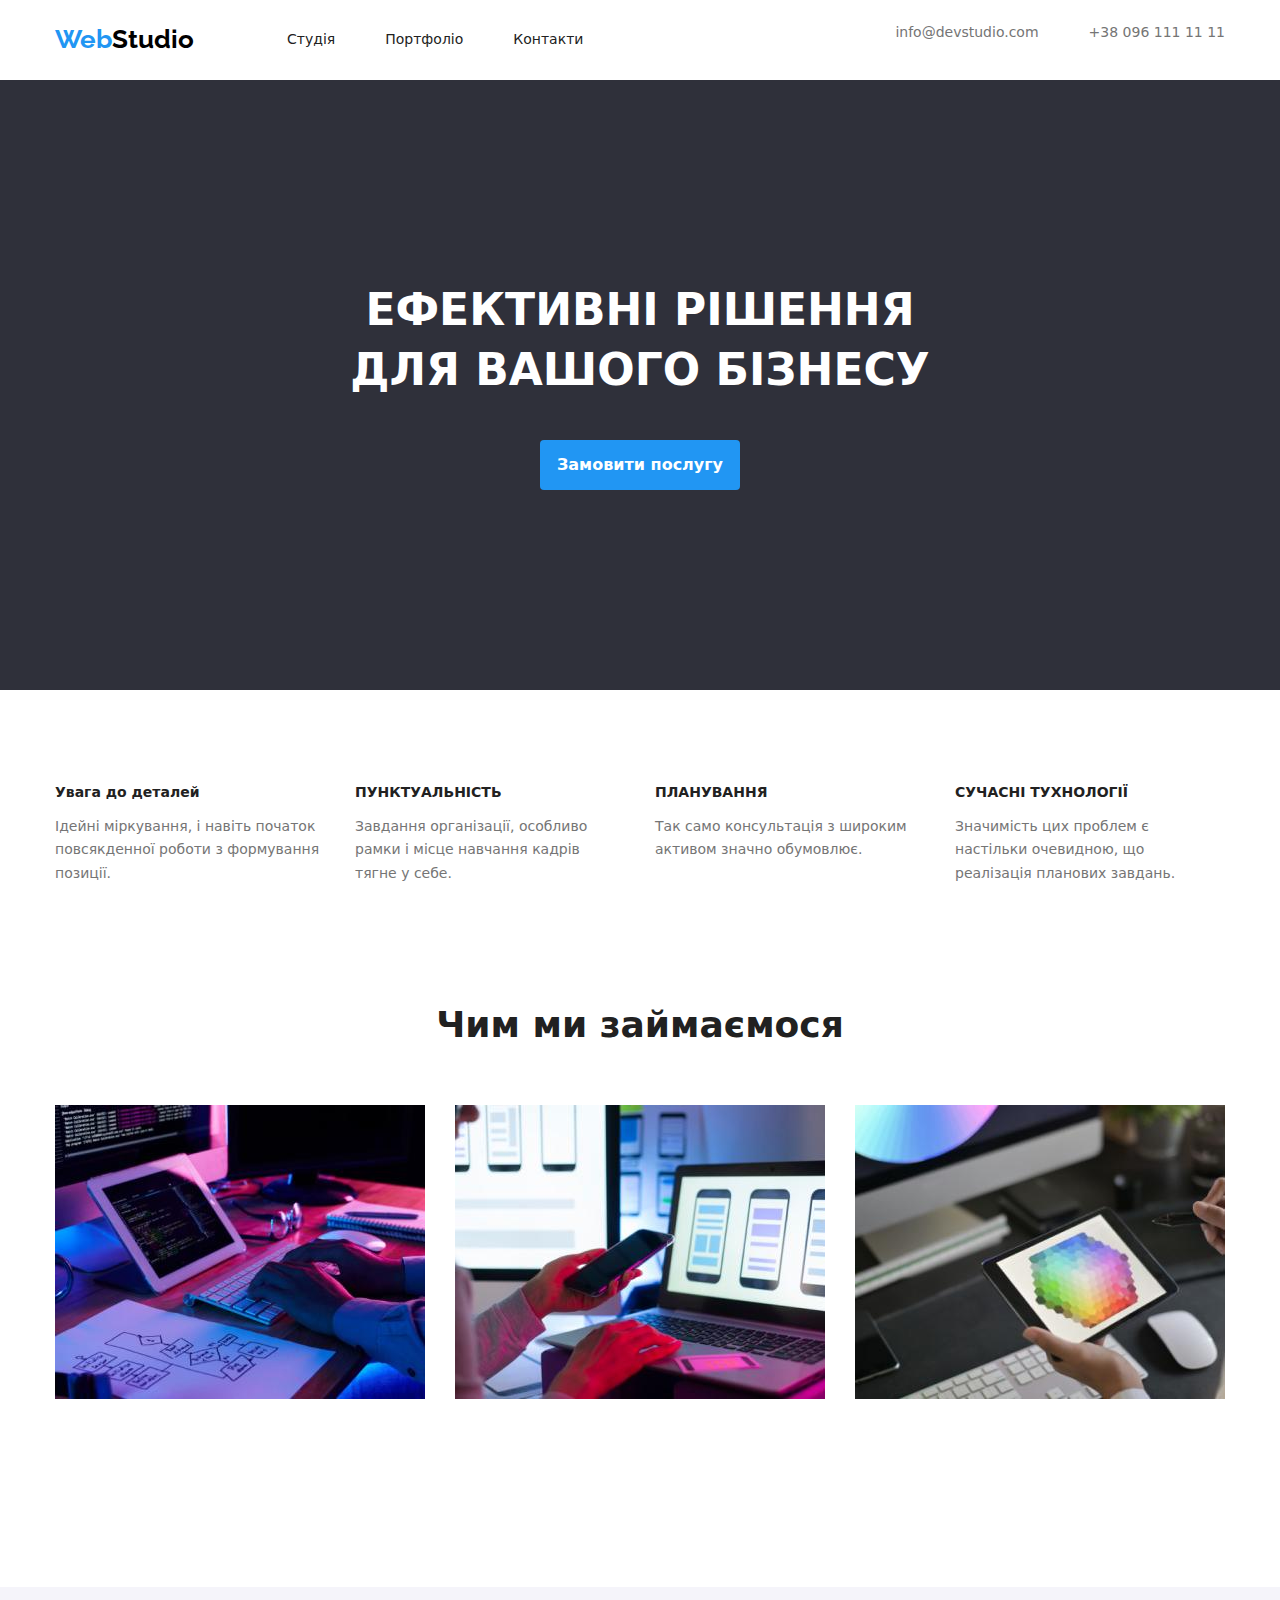
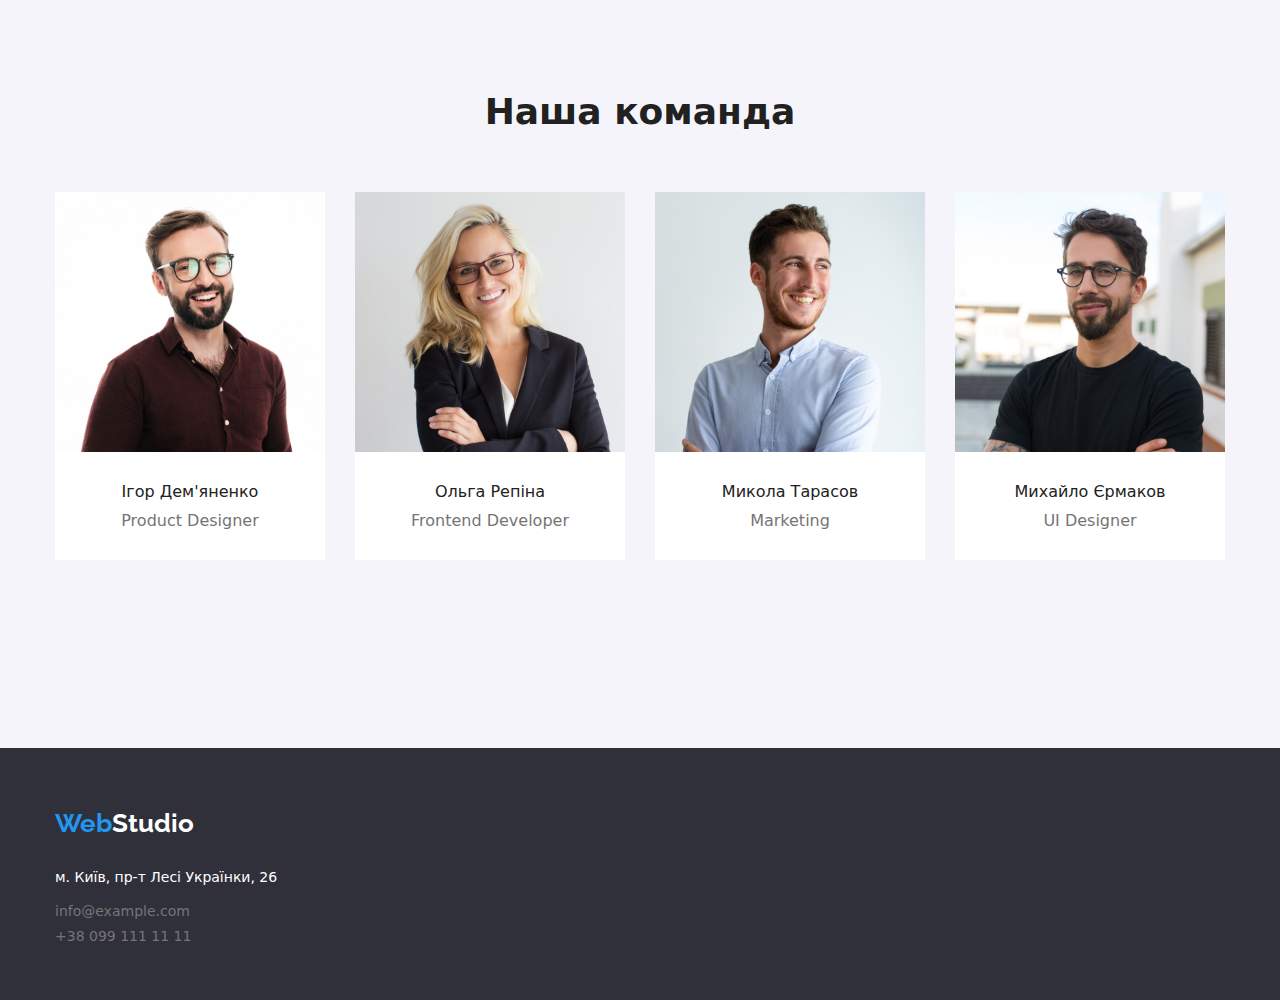
==== commit 1a221e98: "update" ====
--- a/index.html
+++ b/index.html
@@ -72,9 +72,9 @@
         <!--Особливості-->
         
             <section class="feautures">
-                <div class="conteiner futures"></div>
-                
-                    <h2 class="main-title-up">Особливості</h2>
+                <div class="conteiner futures">
+                
+                    <h2 class="main-title-up">ОСОБЛИВОСТІ</h2>
                     <div class="future-title">
                         <ul class="futures-list">
                             <li class="future-element">
@@ -83,119 +83,130 @@
                             </li>
                         
                             <li class="future-element">
-                                <h3 class="title-features">Пунктуальність</h3>
+                                <h3 class="title-features">ПУНКТУАЛЬНІСТЬ</h3>
                                 <p class="text-features">Завдання організації, особливо рамки і місце навчання кадрів тягне у себе.</p>
                             </li>
                             <li class="future-element">
-                                <h3 class="title-features">Планування</h3>
+                                <h3 class="title-features">ПЛАНУВАННЯ</h3>
                                 <p class="text-features">Так само консультація з широким активом значно обумовлює.</p>
                             </li>
                             <li class="future-element">
-                                <h3 class="title-features">Сучасні технології</h3>
+                                <h3 class="title-features">СУЧАСНІ ТУХНОЛОГІЇ</h3>
                                 <p class="text-features">Значимість цих проблем є настільки очевидною, що реалізація планових завдань.</p>
                             </li>
                         </ul>
                     </div>
+                </div>
                
                 
             </section>
-        </div>
+        
 
         <!--Чим ми займаэмося-->
-        <div class="conteiner">
+        
             <section class="section">
-                <h2 class="main-title">Чим ми займаємося</h2>
-                <div class="work-list">
-                    <ul class="list-works">
-                        <li class="content">
-                            <img src="./images/img1.jpg" alt="photo first" width="370">
-                        </li>
-                    </ul>
-        
-                    <ul class="list-works">
-                        <li class="content">
-                            <img src="./images/img2.jpg" alt="photo second" width="370">
-                        </li>
-                    </ul>
-        
-                    <ul class="list-works">
-                        <li class="content">
-                            <img src="./images/img3.jpg" alt="photo third" width="370">
-                        </li>
-                    </ul>
-                </div>
-            </section>
-        </div>
+                    <div class="conteiner">
+                      <h2 class="main-title">Чим ми займаємося</h2>
+                      <div class="work-list">
+                           <ul class="list-works">
+                               <li class="content">
+                                <img src="./images/img1.jpg" alt="photo first" width="370">
+                                </li>
+                            </ul>
+        
+                            <ul class="list-works">
+                                 <li class="content">
+                                <img src="./images/img2.jpg" alt="photo second" width="370">
+                                </li>
+                             </ul>
+        
+                            <ul class="list-works">
+                                <li class="content">
+                                <img src="./images/img3.jpg" alt="photo third" width="370">
+                                </li>
+                            </ul>
+                
+                
+                        </div>
+                    </div>
+            </section>
+        
 
         <!--Наша команда-->
-        <div class="conteiner">
+        
             <section class="team">
-                <h2 class="main-title">Наша команда</h2>
-                <div class="team-group">
-                    <ul class="team-list">
-                    
-                        <li class="team-element">
-                            <img src="./images/Ihor.jpg" alt="photo ihor" width="270">
-                            <div class="stiker">
-                                <h3 class="team-title">Iгор Дем'яненко</h3>
-                                <p class="team-text">Product Designer</p>
-                            </div>
-                        </li>
-                    
-                        <li class="team-element">
-                            <img src="./images/Olga.jpg" alt="photo olga" width="270">
-                            <div class="stiker">
+                <div class="conteiner">
+                    <h2 class="main-title">Наша команда</h2>
+                    <div class="team-group">
+                        <ul class="team-list">
+                    
+                            <li class="team-element">
+                                 <img src="./images/Ihor.jpg" alt="photo ihor" width="270">
+                                 <div class="stiker">
+                                  <h3 class="team-title">Iгор Дем'яненко</h3>
+                                 <p class="team-text">Product Designer</p>
+                                 </div>
+                            </li>
+                    
+                            <li class="team-element">
+                                <img src="./images/Olga.jpg" alt="photo olga" width="270">
+                                <div class="stiker">
                                 <h3 class="team-title">Ольга Репіна</h3>
                                 <p class="team-text">Frontend Developer</p>
-                            </div>
-                        </li>
-                    
-                        <li class="team-element">
-                            <img src="./images/nikolaj.jpg" alt="photo nikolaj" width="270">
-                            <div class="stiker">
+                                </div>
+                            </li>
+                    
+                            <li class="team-element">
+                                 <img src="./images/nikolaj.jpg" alt="photo nikolaj" width="270">
+                                <div class="stiker">
                                 <h3 class="team-title">Микола Тарасов</h3>
                                 <p class="team-text">Marketing</p>
-                            </div>
-                        </li>
-                    
-                        <li class="team-element">
-                            <img src="./images/Mykhailo.jpg" alt="photo Mykhailo" width="270">
-                            <div class="stiker">
+                                </div>
+                            </li>
+                    
+                            <li class="team-element">
+                                <img src="./images/Mykhailo.jpg" alt="photo Mykhailo" width="270">
+                                <div class="stiker">
                                 <h3 class="team-title">Михайло Єрмаков</h3>
                                 <p class="team-text">UI Designer</p>
-                            </div>
-                        </li>
+                                </div>
+                            </li>
+                        </ul>
+                    </div>
+                </div>
+            </section>
+        
+
+    </main>
+
+
+    
+        <footer class="footer-color">
+        
+            <div class="conteiner">
+                <a href="" class="logo-footer style"><span>Web</span>Studio</a>
+                <address class="address-text">
+                    <ul class="footer-top">
+                        <li class="top-li">
+                            <a href="" class="footer-text">м. Київ, пр-т Лесі Українки, 26</a>
+                        </li>
+        
+                        <li class="top-li-second">
+                            <a href="mailto:info@example.com" class="nav-contact">info@example.com</a>
+                        </li>
+        
+                        <li class="top-li-second">
+                            <a href="tel:+380991111111" class="nav-contact top">+38 099 111 11 11</a>
+                        </li>
+        
                     </ul>
-                </div>
-            </section>
-        </div>
-
-    </main>
-
-
-    <div class="conteiner">
-        <footer class="footer-color">
-            <a href="" class="logo-footer style"><span>Web</span>Studio</a>
-            <address class="address-text">
-                <ul class="footer-top">
-                    <li class="top-li">
-                        <a href="" class="footer-text">м. Київ, пр-т Лесі Українки, 26</a>
-                    </li>
-    
-                    <li class="top-li">
-                        <a href="mailto:info@example.com" class="nav-contact">info@example.com</a>
-                    </li>
-    
-                    <li class="top-li">
-                        <a href="tel:+380991111111" class="nav-contact top">+38 099 111 11 11</a>
-                    </li>
-    
-                </ul>
-    
-            </address>
+        
+                </address>
+            </div>
+        
         </footer>
     
-    </div>
+
 
 
 </body>
--- a/css/styles.css
+++ b/css/styles.css
@@ -252,11 +252,16 @@
      
 }
 
+.feautures {
+    padding-top: 94px;
+}
+
+
 .future-element {
     margin-right: 30px;
     width: 270px;
     align-items: center;
-    padding-top: 94px;
+
 }
 .future-element:last-child {
     margin-right: 0;
@@ -291,7 +296,9 @@
     line-height: 1.7;
 }
 
-
+.section {
+    padding-top: 94px;
+}
 .work-list {
     display: flex;
   
@@ -302,7 +309,12 @@
     padding: 0;
     margin-top: 0;
     margin-bottom: 0;
-}
+    margin-right: 30px;
+}
+.list-works:last-child {
+    margin-right: 0;
+}
+
 .section {
     padding-bottom: 94px;
 }
@@ -312,7 +324,7 @@
     display: flex;
     align-items: center;
 
-    margin-right: 30px;
+
    
     padding-bottom: 94px;
 }
@@ -348,8 +360,8 @@
 } 
 
 .team-title {
-    margin-top: 30px;
-    
+
+  padding-top: 30px;  
 
 }
 .main-title{
@@ -359,7 +371,7 @@
 
 .stiker {
     background-color: #FFFFFF;
-
+     height: 108px;
 }
 .team-text {
     margin-bottom: 30px;
@@ -412,11 +424,15 @@
 
 
 .top-li {
-   margin-left: 215px;
+
    padding-bottom: 9px;
    padding-top: 9px;
     
    }
+ .top-li-second {
+    margin-bottom: 9px;
+    margin-top: 9px;
+ }
 
 .footer-top {
     padding-bottom: 20px;
@@ -438,8 +454,8 @@
  }
 
 .style {
-    margin-left: 215px;
-    padding-bottom: 20px;
+
+    margin-bottom: 20px;
 
 }
 
@@ -536,19 +552,19 @@
     border: 1px solid #EEEEEE;
     width: 370px;
     text-align: left;
+
     
 }
 .progect {
     margin-top: 20px;
     margin-bottom: 4px;
-    
-    
-
+    margin-left: 24px;
 }
 
 .progect-text {
    margin: 0;
    padding-bottom: 20px;
+margin-left: 24px;
 }
 
 .button-filter {
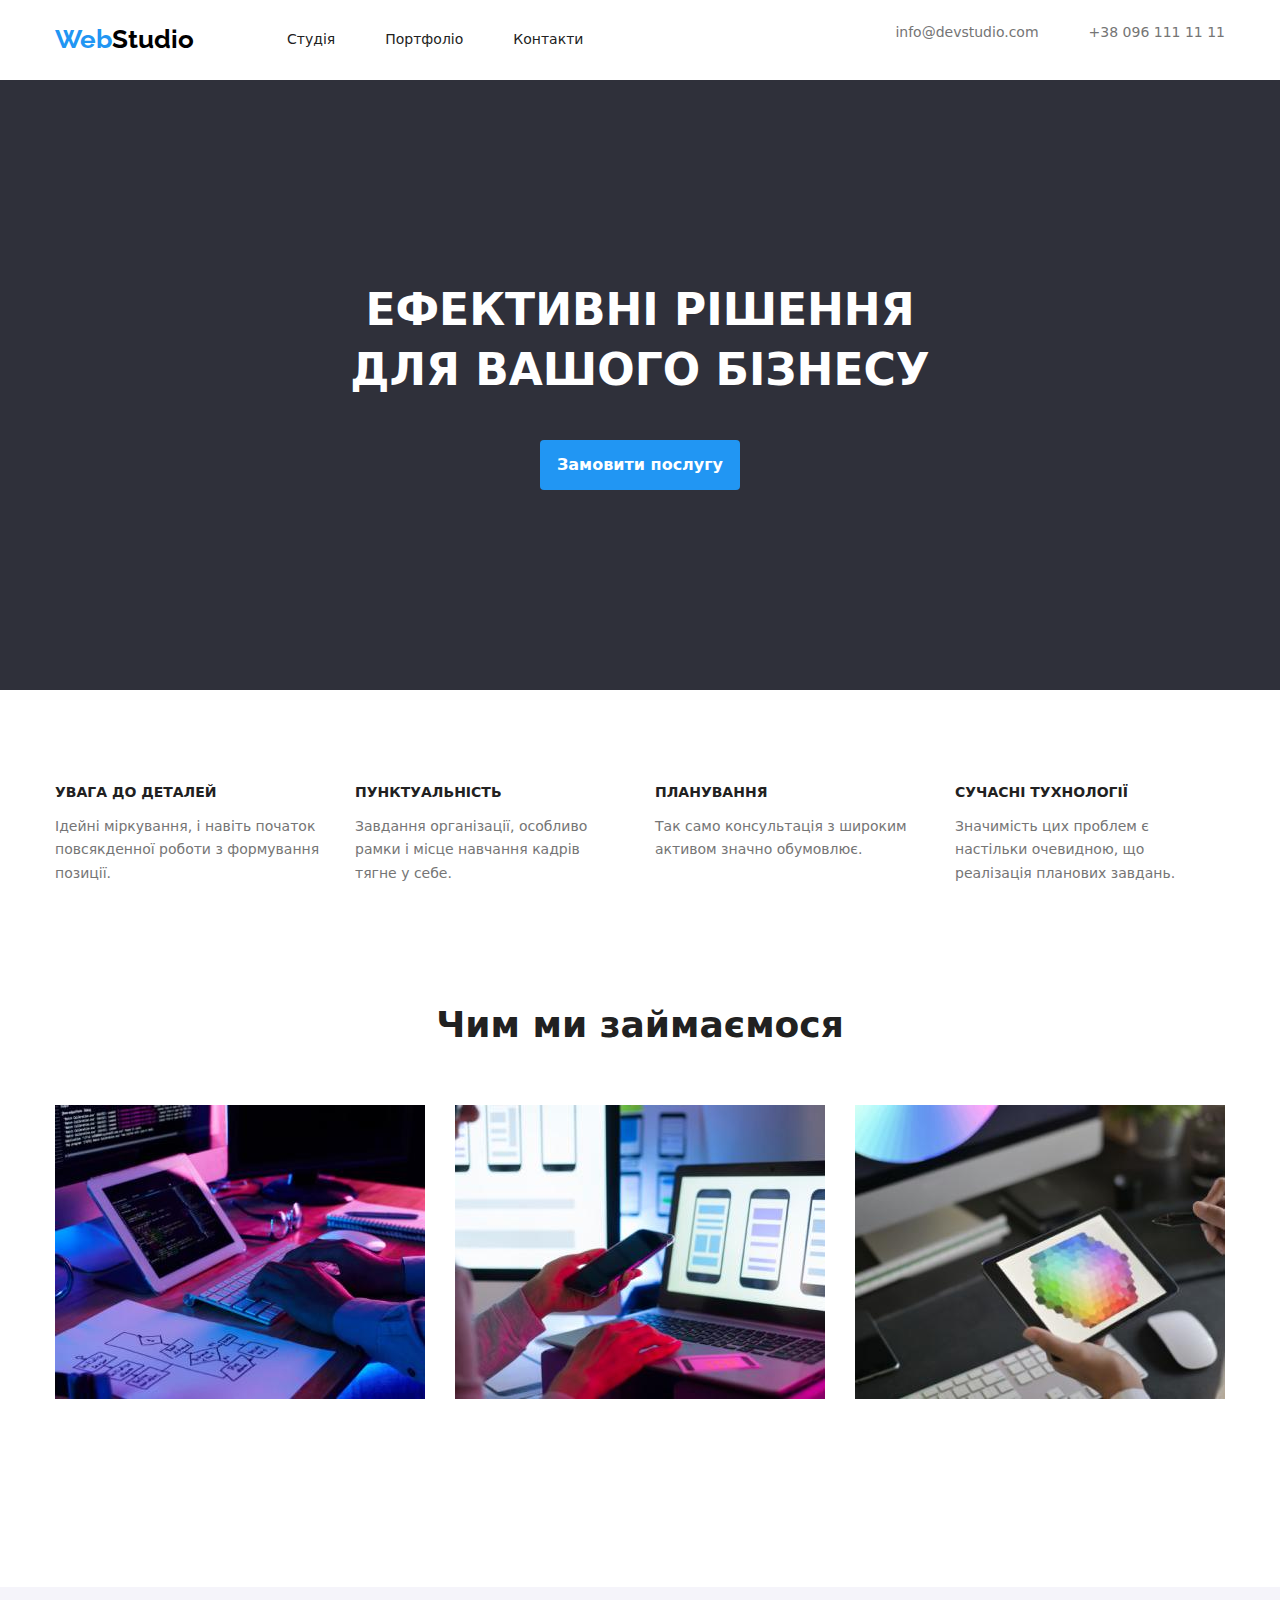
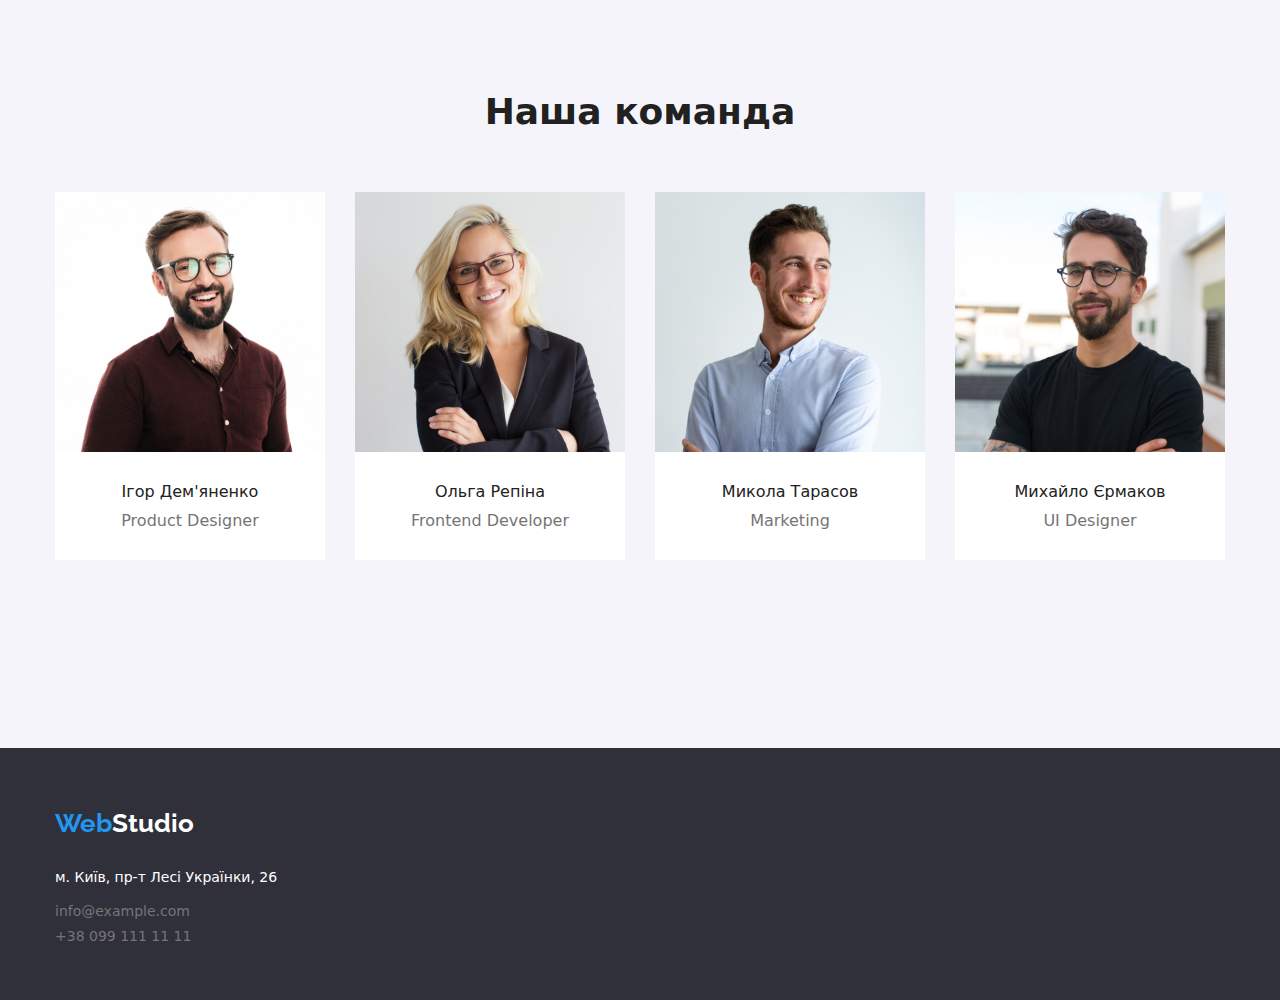
==== commit ad752dec: "update" ====
--- a/index.html
+++ b/index.html
@@ -78,7 +78,7 @@
                     <div class="future-title">
                         <ul class="futures-list">
                             <li class="future-element">
-                                <h3 class="title-features">Увага до деталей</h3>
+                                <h3 class="title-features">УВАГА ДО ДЕТАЛЕЙ</h3>
                                 <p class="text-features">Ідейні міркування, і навіть початок повсякденної роботи з формування позиції.</p>
                             </li>
                         
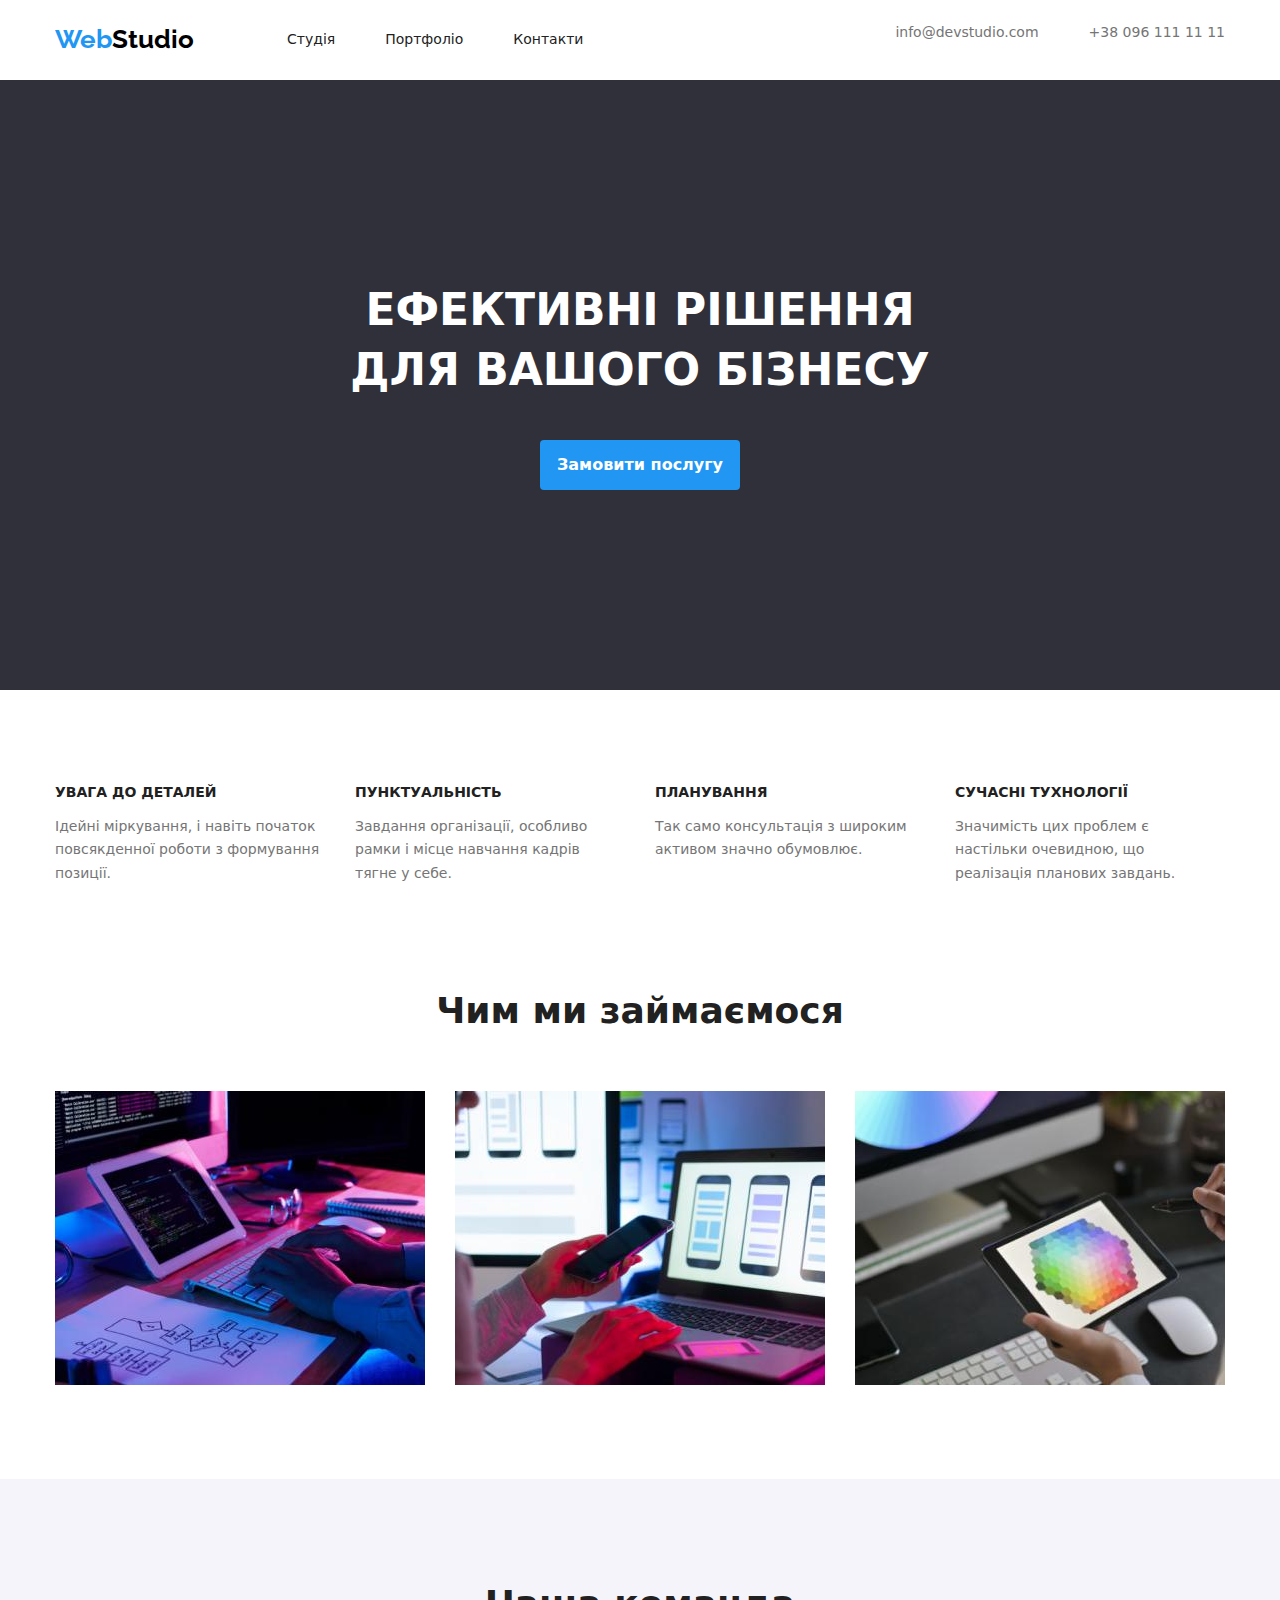
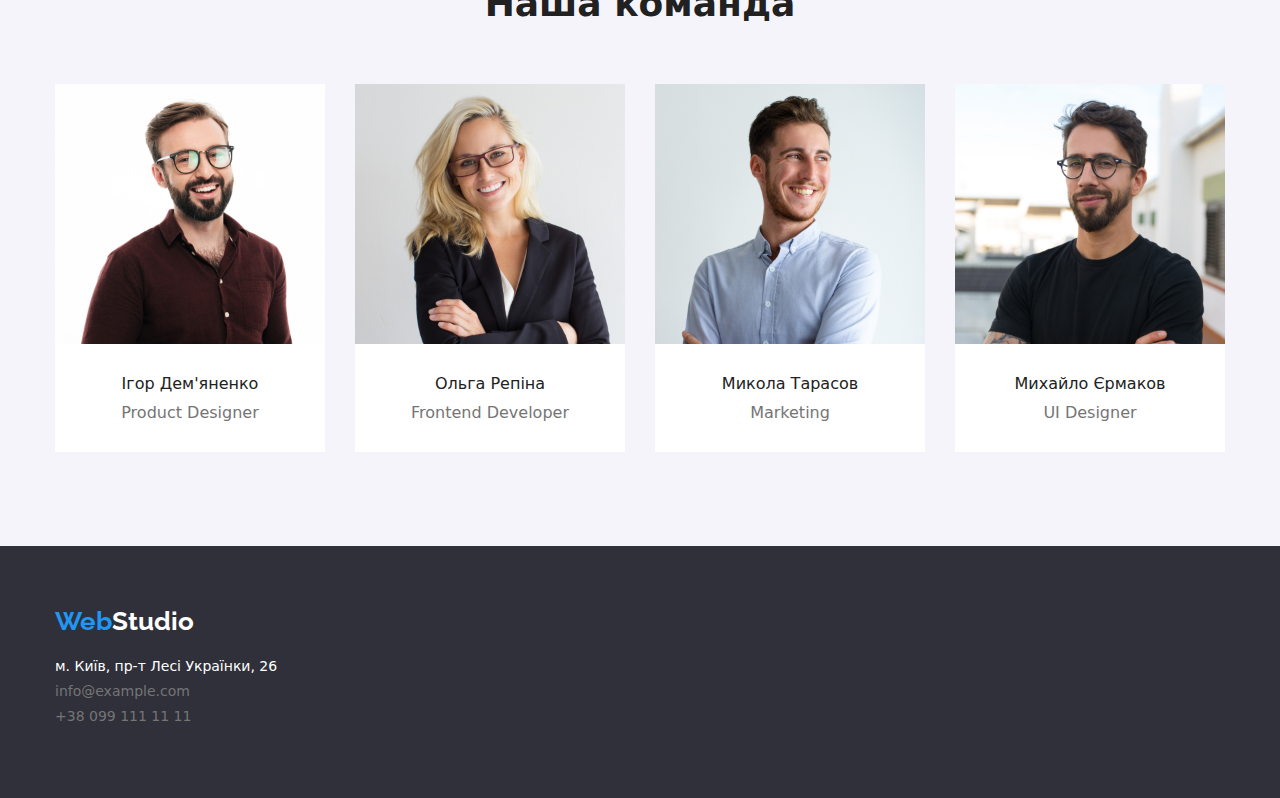
==== commit e2eb7027: "update" ====
--- a/index.html
+++ b/index.html
@@ -74,7 +74,7 @@
             <section class="feautures">
                 <div class="conteiner futures">
                 
-                    <h2 class="main-title-up">ОСОБЛИВОСТІ</h2>
+                    <h2 class="main-title-up">Особливості</h2>
                     <div class="future-title">
                         <ul class="futures-list">
                             <li class="future-element">
@@ -191,7 +191,7 @@
                             <a href="" class="footer-text">м. Київ, пр-т Лесі Українки, 26</a>
                         </li>
         
-                        <li class="top-li-second">
+                        <li class="top-li-second-mail">
                             <a href="mailto:info@example.com" class="nav-contact">info@example.com</a>
                         </li>
         
--- a/css/styles.css
+++ b/css/styles.css
@@ -294,6 +294,7 @@
     color: var(--secondary-color);
     font-size: 14px;
     line-height: 1.7;
+    margin-bottom: 0px;
 }
 
 .section {
@@ -326,7 +327,7 @@
 
 
    
-    padding-bottom: 94px;
+
 }
 
 
@@ -339,7 +340,7 @@
 
 .team-group {
     display: flex;
-    padding-bottom: 94px;
+
 }
 
 .team-list {
@@ -421,22 +422,24 @@
 }
 
 
-
+.top-li-second-mail {
+    margin-top: 0px;
+}
 
 .top-li {
 
-   padding-bottom: 9px;
-   padding-top: 9px;
+ 
+   margin-bottom: 9px;
     
    }
  .top-li-second {
-    margin-bottom: 9px;
+ 
     margin-top: 9px;
  }
 
 .footer-top {
-    padding-bottom: 20px;
-    padding-top: 20px;
+
+    margin-top: 20px;
 }
 
 .footer-text:hover,
@@ -492,10 +495,15 @@
     color: var(--accent);
 }
 
-.button-filter:hover,
-.button-filter:focus {
+.button-filter:hover {
     background-color: var(--accent);
     color: var(--fon-second);
+}
+.button-filter:focus {
+    outline: solid 0px var(--accent) ;
+    background-color: var(--secondary-color)
+    color: var(--fon-second);
+    
 
 
 
@@ -550,13 +558,21 @@
     padding-top: 20px;
     background-color: #fff;
     border: 1px solid #EEEEEE;
-    width: 370px;
+
     text-align: left;
+        width: 370px;
 
     
 }
 .progect {
-    margin-top: 20px;
+    font: Roboto;
+    font-weight: 700;
+    font-size: 18px;
+    line-height: 2;
+ 
+}
+.progect {
+
     margin-bottom: 4px;
     margin-left: 24px;
 }
